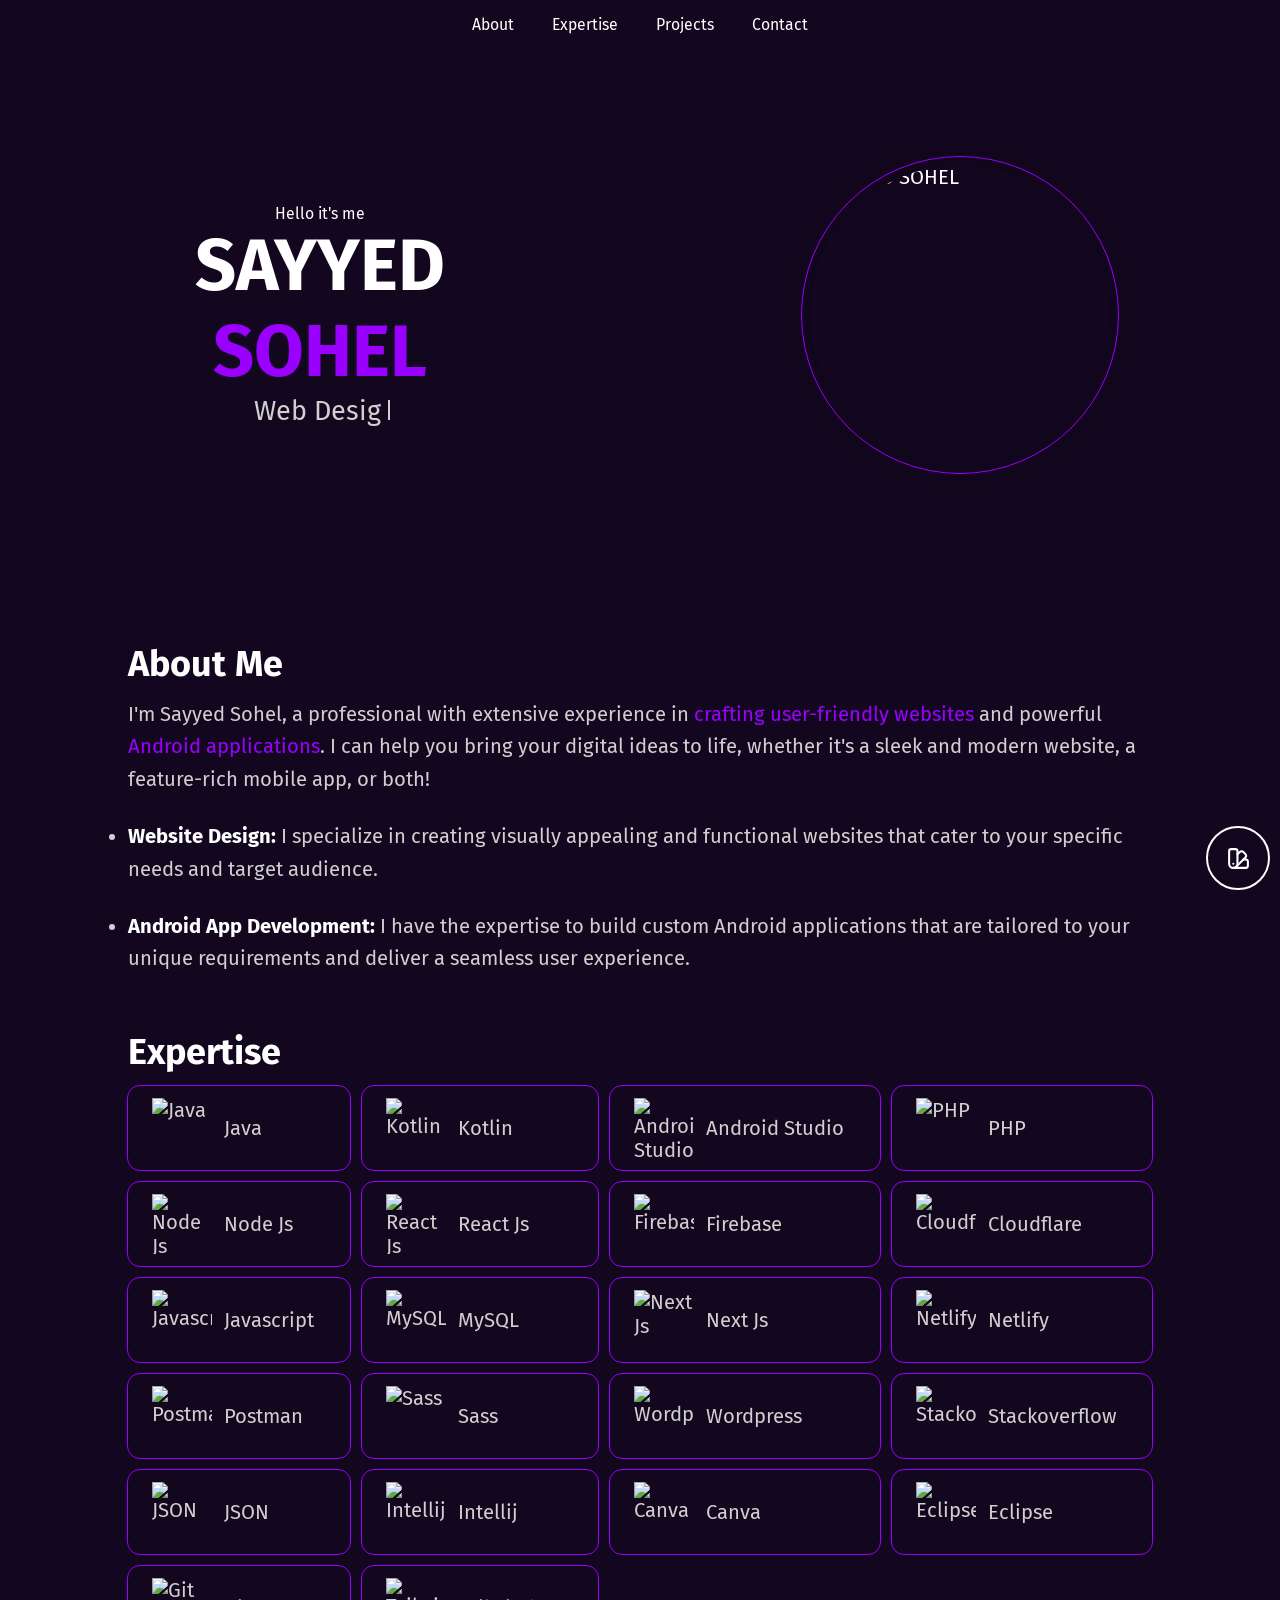
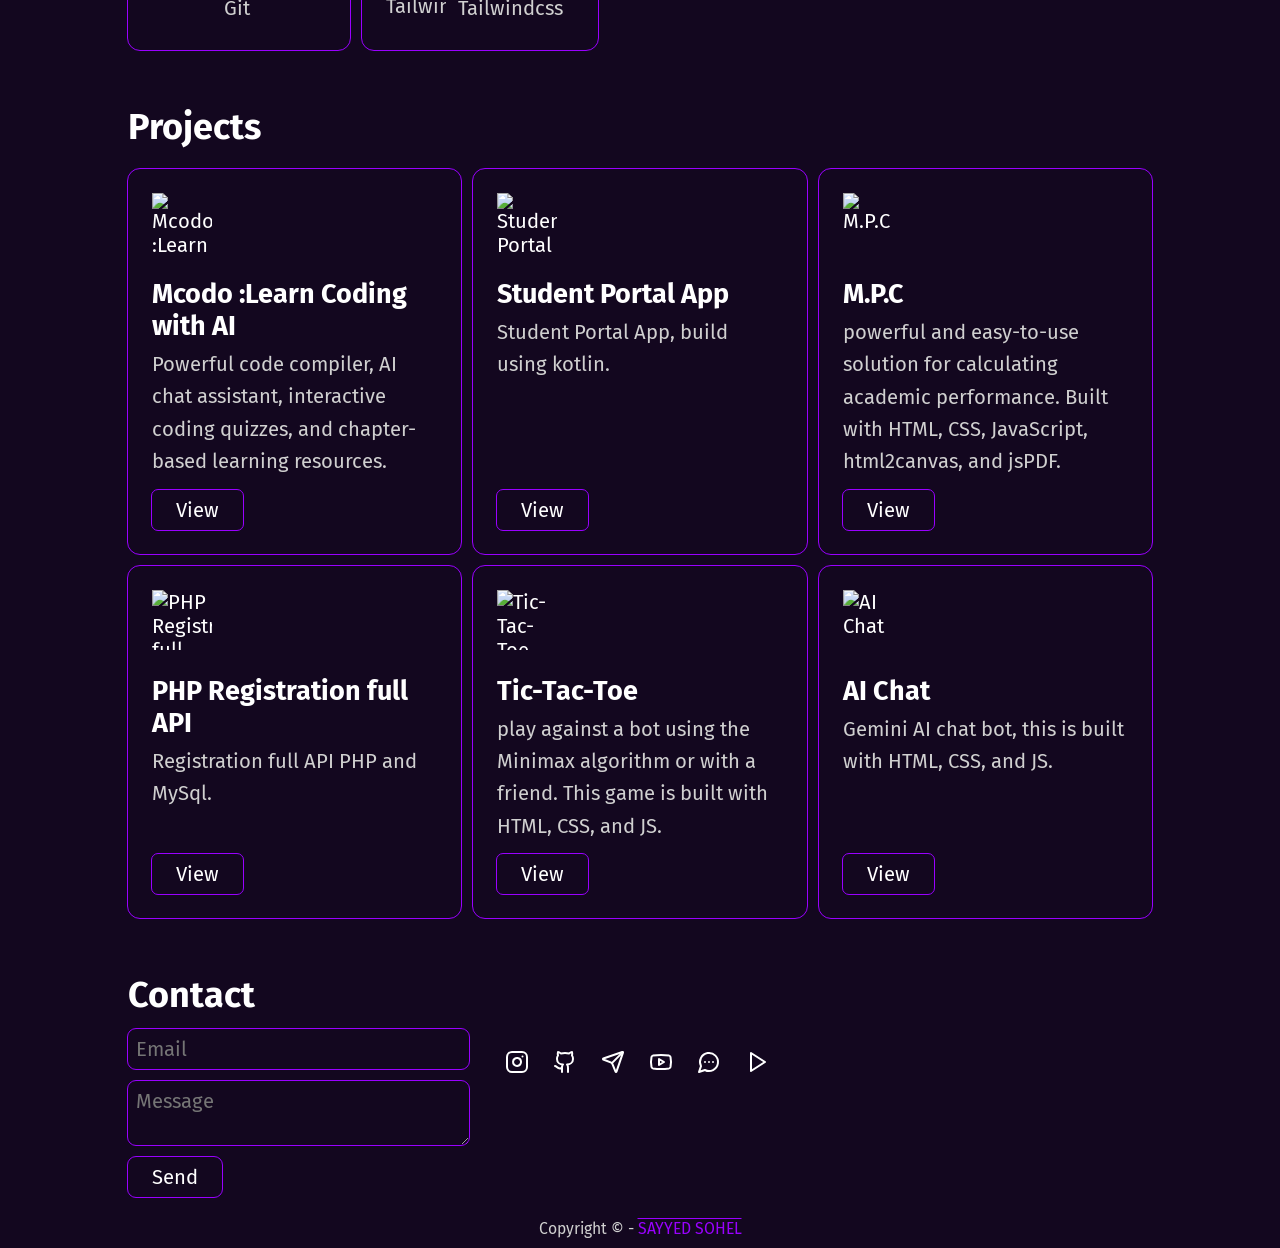
==== index.html @ 86fa5f1b "Initial import for my portfolio" ====
<!DOCTYPE html>
<html lang="en">
  <head>
    <meta charset="UTF-8" />
    <meta name="viewport" content="width=device-width, initial-scale=1.0" />
    <title>Sohez: Official Site of Sayyed Sohel</title>
    <meta name="title" content="Sohez: Official Site of Sayyed Sohel" />
    <meta
      name="description"
      content="Sayyed Sohel: Expert in creating user-friendly websites & robust Android apps. Transform your digital vision with sleek websites and feature-rich mobile apps!"
    />
    <meta
      name="keywords"
      content="Sohez: Official Site of Sayyed Sohel,sayyed sohel, sohez, Sohez Official, Portfolio website, Developer website, Websites Development, Android Development"
    />
    <meta property="og:type" content="website" />
    <meta property="og:title" content="Sohez: Official Site of Sayyed Sohel" />
    <meta
      property="og:description"
      content="Sayyed Sohel: Expert in creating user-friendly websites & robust Android apps. Transform your digital vision with sleek websites and feature-rich mobile apps!"
    />
    <meta property="og:url" content="https://sohez.github.io/" />
    <meta
      property="og:image"
      content="https://avatars.githubusercontent.com/u/57430072?v=4"
    />
    <meta property="og:site_name" content="sohez.github.io" />
    <meta property="og:locale" content="en_US" />
    <meta name="theme-color" content="#151414" />
    <link rel="canonical" href="https://sohez.github.io/" />
    <meta name="robots" content="index, follow" />
    <meta
      name="google-site-verification"
      content="bu-25FFf4PhQHh1K0g0TkBl234K940ET9TRibw34ExM"
    />
    <meta name="apple-mobile-web-app-capable" content="yes" />
    <meta name="apple-mobile-web-app-status-bar-style" content="#151414" />
    <link
      rel="apple-touch-icon"
      href="https://avatars.githubusercontent.com/u/57430072?v=4"
    />
    <link
      rel="icon"
      type="image/x-icon"
      href="https://avatars.githubusercontent.com/u/57430072?v=4"
    />
    <!-- google fonts  -->
    <link rel="preconnect" href="https://fonts.googleapis.com" />
    <link rel="preconnect" href="https://fonts.gstatic.com" crossorigin />
    <link
      href="https://fonts.googleapis.com/css2?family=Fira+Sans:wght@400;900&display=swap"
      rel="stylesheet"
    />
    <!-- normalize CDN-->
    <link
      href="https://cdn.jsdelivr.net/npm/normalize.css@8.0.1/normalize.min.css "
      rel="stylesheet"
    />
    <!-- Custom style -->
    <link rel="stylesheet" href="./assets/style/style.css" />
    <!-- Google tag (gtag.js) -->
    <script
      async
      src="https://www.googletagmanager.com/gtag/js?id=G-06BV79EW5E"
    ></script>
    <script>
      window.dataLayer = window.dataLayer || [];
      function gtag() {
        dataLayer.push(arguments);
      }
      gtag("js", new Date());

      gtag("config", "G-06BV79EW5E");
    </script>
  </head>
  <body>
    <header>
      <nav>
        <ul>
          <li><a title="About" href="#about-section">About</a></li>
          <li><a title="Expertise" href="#expertise-section">Expertise</a></li>
          <li><a title="Projects" href="#projects-section">Projects</a></li>
          <li><a title="Contact" href="#contact-section">Contact</a></li>
        </ul>
      </nav>
    </header>
    <main>
      <section id="hero-section">
        <div id="hero-left">
          <span class="small-text">Hello it's me </span>
          <h1>SAYYED <br /><span>SOHEL</span></h1>
          <span>
            <span id="typing-text">Blogger</span>
            <span id="cursor"></span>
          </span>
        </div>
        <div id="hero-right">
          <div id="ring">
            <img
              src="https://avatars.githubusercontent.com/u/57430072?v=4"
              alt="SAYYED SOHEL"
            />
          </div>
        </div>
      </section>
      <section id="about-section">
        <article>
          <h2>About Me</h2>
          <p>
            I'm Sayyed Sohel, a professional with extensive experience in
            <span>crafting user-friendly websites </span>and powerful
            <span>Android applications</span>. I can help you bring your digital
            ideas to life, whether it's a sleek and modern website, a
            feature-rich mobile app, or both!
          </p>
          <ul>
            <li>
              <b>Website Design:</b> I specialize in creating visually appealing
              and functional websites that cater to your specific needs and
              target audience.
            </li>
            <li>
              <b>Android App Development:</b> I have the expertise to build
              custom Android applications that are tailored to your unique
              requirements and deliver a seamless user experience.
            </li>
          </ul>
        </article>
      </section>
      <section id="expertise-section">
        <h2>Expertise</h2>
        <div id="expertise-card-container">
          <!-- code from dynamically ./assets/script/experties.js -->
        </div>
      </section>
      <section id="projects-section">
        <h2>Projects</h2>
        <div id="projects-card-container">
          <!-- code from dynamically ./assets/script/projects.js -->
        </div>
      </section>
    </main>
    <footer>
      <section id="contact-section">
        <h2>Contact</h2>
        <div id="contact-container">
          <div id="contact-form">
            <form id="form">
              <input
                type="email"
                name="Email"
                id="Email"
                placeholder="Email"
                required
              />
              <textarea id="Message" placeholder="Message" required></textarea>
              <button>Send</button>
              <span id="message-response"></span>
            </form>
          </div>
          <div id="social-links">
            <ul>
              <li>
                <a
                  title="Instagram"
                  href="https://www.instagram.com/sohel_sayyed.dev/"
                  target="_blank"
                  ><img src="./assets/img/social/ic-insta.svg" alt="instagram"
                /></a>
              </li>
              <li>
                <a
                  title="Github"
                  href="https://github.com/sohez/"
                  target="_blank"
                  ><img src="./assets/img/social/ic-git.svg" alt="Github"
                /></a>
              </li>
              <li>
                <a
                  title="Telegram"
                  href="https://t.me/Mr_Linux_user"
                  target="_blank"
                  ><img
                    src="./assets/img/social/ic-telegram.svg"
                    alt="Telegram"
                /></a>
              </li>
              <li>
                <a
                  title="Youtube"
                  href="https://www.youtube.com/@codinginterface"
                  target="_blank"
                  ><img src="./assets/img/social/ic-yt.svg" alt="Youtube"
                /></a>
              </li>
              <li>
                <a
                  title="Whatsapp"
                  href="https://api.whatsapp.com/send?phone=917887614788"
                  target="_blank"
                  ><img src="./assets/img/social/ic-message.svg" alt="Whatsapp"
                /></a>
              </li>
              <li>
                <a
                  title="Play Console"
                  href="https://play.google.com/store/apps/dev?id=4731675314018176054&hl=en_IN"
                  target="_blank"
                  ><img
                    src="./assets/img/social/ic-play.svg"
                    alt="Play Console"
                /></a>
              </li>
            </ul>
          </div>
        </div>
        <div id="copyright">
          Copyright © -
          <a title="SAYYED SOHEL" href="https://sohez.github.io/"
            >SAYYED SOHEL</a
          >
        </div>
      </section>

      <div id="settings-container">
        <div id="setting-card" class="hide-card">
          <div>
            <span></span>
            <span></span>
          </div>
          <div>
            <span></span>
            <span></span>
          </div>
        </div>
        <div id="settings-button">
          <img src="./assets/img/ic-theme.svg" alt="ic-theme" />
        </div>
      </div>
    </footer>

    <script src="./assets/script/main.js"></script>
    <script src="./assets/script/experties.js"></script>
    <script src="./assets/script/projects.js"></script>
    <script src="./assets/script/send.js"></script>
    <script src="./assets/script/typeing.js"></script>

    <!-- For seo dont think about -->
    <script type="application/ld+json">
      {
        "@context": "https://schema.org/",
        "@type": "Person",
        "name": "SAYYED SOHEL",
        "url": "https://sohez.github.io/",
        "image": "https://avatars.githubusercontent.com/u/57430072?v=4",
        "sameAs": [
          "https://www.instagram.com/sohel_code.py/",
          "https://github.com/sohez",
          "https://sohez.github.io/"
        ],
        "jobTitle": "Founder",
        "worksFor": {
          "@type": "Organization",
          "name": "Sohezsoft"
        }
      }
    </script>
  </body>
</html>
---- assets/style/style.css ----
:root {
  /* Font sizes */
  --normal-weight: 200;
  --font-size-small: 0.875rem; /* Small text size (14px) */
  --font-size-body: 1.125rem; /* Paragraph text (18px) */
  --font-size-subheading: 1.5rem; /* Subheading (24px) */
  --font-size-heading: 2rem; /* Heading 1 (32px) */
  --font-size-display: 4rem; /* Large text for hero sections (48px) */
  /* Colors */
  --color-text: #fff;
  --color-text-gray: #d0d0d0;
  --color-background: #13071f;
  --color-primary: #9900ff;
  --color-highlight: #9900ff5f;
}

h1 {
  font-size: var(--font-size-display);
}

h1,
h2,
h3,
h4,
h5,
h6 {
  margin: 0%;
  padding: 0%;
}

p {
  line-height: 1.2;
  font-size: var(--font-size-body);
}

button {
  font-family: "Fira Sans", sans-serif;
  font-weight: 400;
  font-style: normal;
}

/*--------------------------------------------------------------
  # Selection Style.
  --------------------------------------------------------------*/
::-moz-selection {
  color: var(--color-primary);
  background-color: var(--color-background);
}

::selection {
  color: var(--color-primary);
  background-color: var(--color-background);
}

/*--------------------------------------------------------------
  # ROOT, HTML, Body.
  --------------------------------------------------------------*/
* {
  padding: 0%;
  margin: 0%;
  box-sizing: border-box;
}

html,
body {
  background-color: var(--color-background);
  color: var(--color-text);
  font-size: var(--font-size-body);
  overflow-x: hidden;
  font-family: "Fira Sans", sans-serif;
  font-weight: 400;
  font-style: normal;
  scroll-behavior: smooth;
}

/*--------------------------------------------------------------
  # Header
  --------------------------------------------------------------*/
header {
  width: 100%;
  position: absolute;
}
header nav {
  display: flex;
  justify-content: center;
}
header nav ul {
  list-style-type: none;
  display: flex;
  flex-wrap: wrap;
}
header nav ul li {
  text-transform: capitalize;
  margin: 3px;
  padding: 8px 16px;
}
header nav ul li a {
  text-decoration: none;
  color: var(--color-text);
  font-size: var(--font-size-small);
  transition: all 500ms ease-in;
  border-bottom: 2px solid transparent;
  padding-bottom: 5px;
}
header nav ul li a:hover {
  cursor: pointer;
  color: var(--color-primary);
  border-color: var(--color-primary);
}

/*--------------------------------------------------------------
  # MAin,Hero section
  --------------------------------------------------------------*/
main #hero-section {
  min-height: 70svh;
  display: grid;
  grid-template-columns: 1fr 1fr;
  /* Extra small devices (phones, <576px) */
}
main #hero-section #hero-left {
  display: flex;
  flex-direction: column;
  justify-content: center;
  align-items: center;
  text-align: start;
}
main #hero-section #hero-left .small-text {
  font-size: var(--font-size-small);
}
main #hero-section #hero-left h1 {
  text-align: center;
  filter: drop-shadow(0 1 0.7rem var(--color-primary));
}
main #hero-section #hero-left h1 span {
  color: var(--color-primary);
}
main #hero-section #hero-left #typing-text {
  margin-left: 0.2rem;
  color: var(--color-text-gray);
  font-size: var(--font-size-subheading);
}
main #hero-section #hero-left #cursor {
  display: inline-block;
  background-color: var(--color-text-gray);
  margin-left: 0.1rem;
  width: 2px;
  height: 1.1rem;
  animation: cursor-blink-animation 0.9s infinite;
}
main #hero-section #hero-right {
  display: flex;
  justify-content: center;
  align-items: center;
  /* Extra small devices (phones, <576px) */
}
main #hero-section #hero-right #ring {
  border-radius: 50%;
  outline: 1px solid var(--color-primary);
  padding: 8px;
  display: flex;
  justify-content: center;
  align-items: center;
  transition: all 0.7s;
  /* Extra small devices (phones, <576px) */
}
main #hero-section #hero-right #ring:hover {
  padding: 18px;
  outline: 4px solid var(--color-primary);
}
@media (max-width: 575.98px) {
  main #hero-section #hero-right #ring {
    margin-bottom: 25px;
  }
}
main #hero-section #hero-right img {
  height: 300px;
  width: 300px;
  object-fit: cover;
  border-radius: 50%;
  -webkit-box-shadow: -1px -1px 64px -13px rgba(0, 0, 0, 0.38);
  -moz-box-shadow: -1px -1px 64px -13px rgba(0, 0, 0, 0.38);
  box-shadow: -1px -1px 64px -13px rgba(0, 0, 0, 0.38);
}
@media (max-width: 575.98px) {
  main #hero-section #hero-right {
    margin-top: 30px;
  }
}
@media (max-width: 575.98px) {
  main #hero-section {
    grid-template-columns: 1fr;
    margin-top: 125px;
  }
}

@keyframes cursor-blink-animation {
  0% {
    background-color: var(--color-text-gray);
  }
  49% {
    background-color: var(--color-text-gray);
  }
  50% {
    background-color: transparent;
  }
  99% {
    background-color: transparent;
  }
  100% {
    background-color: var(--color-highlight);
  }
}
/*--------------------------------------------------------------
  # about section
  --------------------------------------------------------------*/
main #about-section {
  max-width: 80%;
  margin: auto;
}
main #about-section h2 {
  margin: 12px 0px 12px;
  font-size: var(--font-size-heading);
}
main #about-section p {
  font-size: var(--font-size-body);
  line-height: 1.6;
  color: var(--color-text-gray);
}
main #about-section p span {
  color: var(--color-primary);
}
main #about-section li {
  margin: 25px 0px 20px;
  line-height: 1.6;
  font-size: var(--font-size-body);
  color: var(--color-text-gray);
}
main #about-section li b {
  color: var(--color-text);
}

/*--------------------------------------------------------------
  # expertise section
  --------------------------------------------------------------*/
main #expertise-section {
  max-width: 80%;
  margin: auto;
  margin-top: 55px;
}
main #expertise-section h2 {
  font-size: var(--font-size-heading);
}
main #expertise-section #expertise-card-container {
  display: grid;
  grid-template-columns: repeat(auto-fill, minmax(200px, auto));
  gap: 12px;
  margin-top: 12px;
}
main #expertise-section #expertise-card-container .expertise-card {
  width: auto;
  outline: 1px solid var(--color-primary);
  border-radius: 12px;
  padding: 12px 24px;
  display: flex;
  align-items: center;
  color: var(--color-text-gray);
  transition: all 0.5s;
}
main #expertise-section #expertise-card-container .expertise-card img {
  height: 60px;
  width: 60px;
}
main #expertise-section #expertise-card-container .expertise-card span {
  margin-left: 12px;
  font-size: var(--font-size-body);
}
main #expertise-section #expertise-card-container .expertise-card:hover {
  outline: 2px solid var(--color-primary);
  color: var(--color-text);
  cursor: pointer;
}

/*--------------------------------------------------------------
  # Project section
  --------------------------------------------------------------*/
main #projects-section {
  max-width: 80%;
  margin: auto;
  margin-top: 55px;
}
main #projects-section h2 {
  margin-bottom: 20px;
  font-size: var(--font-size-heading);
}
main #projects-section #projects-card-container {
  display: grid;
  grid-template-columns: repeat(auto-fill, minmax(290px, auto));
  gap: 12px;
}
main #projects-section #projects-card-container .projects-card {
  outline: 1px solid var(--color-primary);
  border-radius: 12px;
  padding: 24px;
  display: flex;
  flex-direction: column;
  transition: all 0.5s;
}
main #projects-section #projects-card-container .projects-card img {
  height: 60px;
  width: 60px;
  margin-bottom: 12px;
}
main #projects-section #projects-card-container .projects-card h3 {
  margin-top: 13px;
  font-size: var(--font-size-subheading);
}
main #projects-section #projects-card-container .projects-card p {
  margin-top: 6px;
  font-size: var(--font-size-body);
  line-height: 1.6;
  color: var(--color-text-gray);
  flex-grow: 1;
}
main #projects-section #projects-card-container .projects-card a {
  width: fit-content;
  display: block;
  text-decoration: none;
  color: var(--color-text);
  padding: 8px 24px;
  margin-top: 12px;
  border-radius: 6px;
  font-size: var(--font-size-body);
  border: none;
  outline: 1px solid var(--color-primary);
  background: transparent;
  color: var(--color-text);
  transition: all 0.8s;
}
main #projects-section #projects-card-container .projects-card a:hover {
  background-color: var(--color-primary);
  cursor: pointer;
}

/*--------------------------------------------------------------
  # Footer -> Contact section
  --------------------------------------------------------------*/
footer #contact-section {
  max-width: 80%;
  margin: auto;
  margin-top: 55px;
}
footer #contact-section h2 {
  margin: 12px 0px;
  font-size: var(--font-size-heading);
}
footer #contact-section #contact-container {
  display: grid;
  grid-template-columns: repeat(auto-fill, minmax(300px, auto));
}
footer #contact-section #contact-container #contact-form form input,
footer #contact-section #contact-container #contact-form form textarea {
  width: 100%;
  display: block;
  border: none;
  border-radius: 8px;
  outline: 1px solid var(--color-primary);
  background-color: transparent;
  padding: 8px;
  font-family: inherit;
  color: var(--color-text);
  font-size: var(--font-size-body);
}
footer #contact-section #contact-container #contact-form form input:focus,
footer #contact-section #contact-container #contact-form form textarea:focus {
  outline: 2px solid var(--color-primary);
}
footer #contact-section #contact-container #contact-form form textarea {
  margin-top: 12px;
}
footer #contact-section #contact-container #contact-form form button {
  padding: 8px 24px;
  margin-top: 12px;
  border-radius: 8px;
  font-size: var(--font-size-body);
  border: none;
  outline: 1px solid var(--color-primary);
  background: transparent;
  color: var(--color-text);
  transition: all 0.8s;
}
footer #contact-section #contact-container #contact-form form button:hover {
  background-color: var(--color-primary);
  cursor: pointer;
}
footer #contact-section #contact-container #contact-form form #message-response {
  font-size: var(--font-size-small);
  margin: 12px 0px;
  display: block;
  color: var(--color-text-gray);
}
footer #contact-section #social-links {
  margin-top: 12px;
  display: flex;
  justify-content: center;
  align-items: flex-start;
}
footer #contact-section #social-links ul {
  display: flex;
  flex-wrap: wrap;
  list-style-type: none;
  margin-bottom: 20px;
}
footer #contact-section #social-links ul li {
  border-radius: 50%;
  padding: 8px;
  display: flex;
  align-items: center;
  justify-content: center;
  margin-right: 6px;
  transition: all 0.7s;
  border: 1px solid transparent;
}
footer #contact-section #social-links ul li:hover {
  border: 1px solid var(--color-primary);
  transform: translateY(-4px);
}
footer #contact-section #social-links ul img {
  display: block;
  object-fit: cover;
}
footer #contact-section #copyright {
  font-size: var(--font-size-small);
  text-align: center;
  color: var(--color-text-gray);
  margin: 10px;
}
footer #contact-section #copyright a {
  text-decoration: none;
  color: var(--color-primary);
  text-decoration: overline;
}

/*--------------------------------------------------------------
  # Footer -> Theme Button
  --------------------------------------------------------------*/
footer #setting-card {
  height: 150px;
  width: 150px;
  background-color: var(--color-background);
  outline: 1px solid var(--color-primary);
  border-radius: 8px;
  position: fixed;
  right: 50px;
  bottom: 24px;
  display: grid;
  justify-content: center;
  align-items: center;
  transition: opacity 0.5s ease, transform 0.5s ease; /* Animation settings */
  opacity: 1;
  transform: scale(1);
}
footer #setting-card div {
  width: 100%;
  display: flex;
  justify-content: space-between;
  gap: 8px;
}
footer #setting-card span {
  background-color: var(--color-primary);
  height: 50px;
  width: 50px;
  border-radius: 50%;
  display: flex;
  justify-content: center;
  align-items: center;
  outline: 1px solid var(--color-primary);
  cursor: pointer;
}
footer #setting-card div:nth-child(1) span:nth-child(1) {
  background: conic-gradient(#13071f 50%, #9900ff 50%); /* Two colors */
}
footer #setting-card div:nth-child(1) span:nth-child(2) {
  background: conic-gradient(#1C1C1E 50%, #FF6F61 50%); /* Two colors */
}
footer #setting-card div:nth-child(2) span:nth-child(1) {
  background: conic-gradient(#001F3F 50%, #00BFFF 50%); /* Two colors */
}
footer #setting-card div:nth-child(2) span:nth-child(2) {
  background: conic-gradient(#000000 50%, #800080 50%); /* Two colors */
}
footer #settings-button {
  height: 60px;
  width: 60px;
  border-radius: 50%;
  position: fixed;
  right: 12px;
  bottom: 12px;
  display: flex;
  justify-content: center;
  outline: 2px solid var(--color-text);
  align-items: center;
  cursor: pointer;
  background-color: var(--color-background);
  transition: all 0.7s;
}
footer #settings-button:hover {
  outline: 2px solid var(--color-primary);
}

.hide-card {
  opacity: 0 !important;
  transform: scale(0.5) !important; /* Shrinks the box */
  pointer-events: none !important; /* Prevents interactions when hidden */
}

/*# sourceMappingURL=style.css.map */
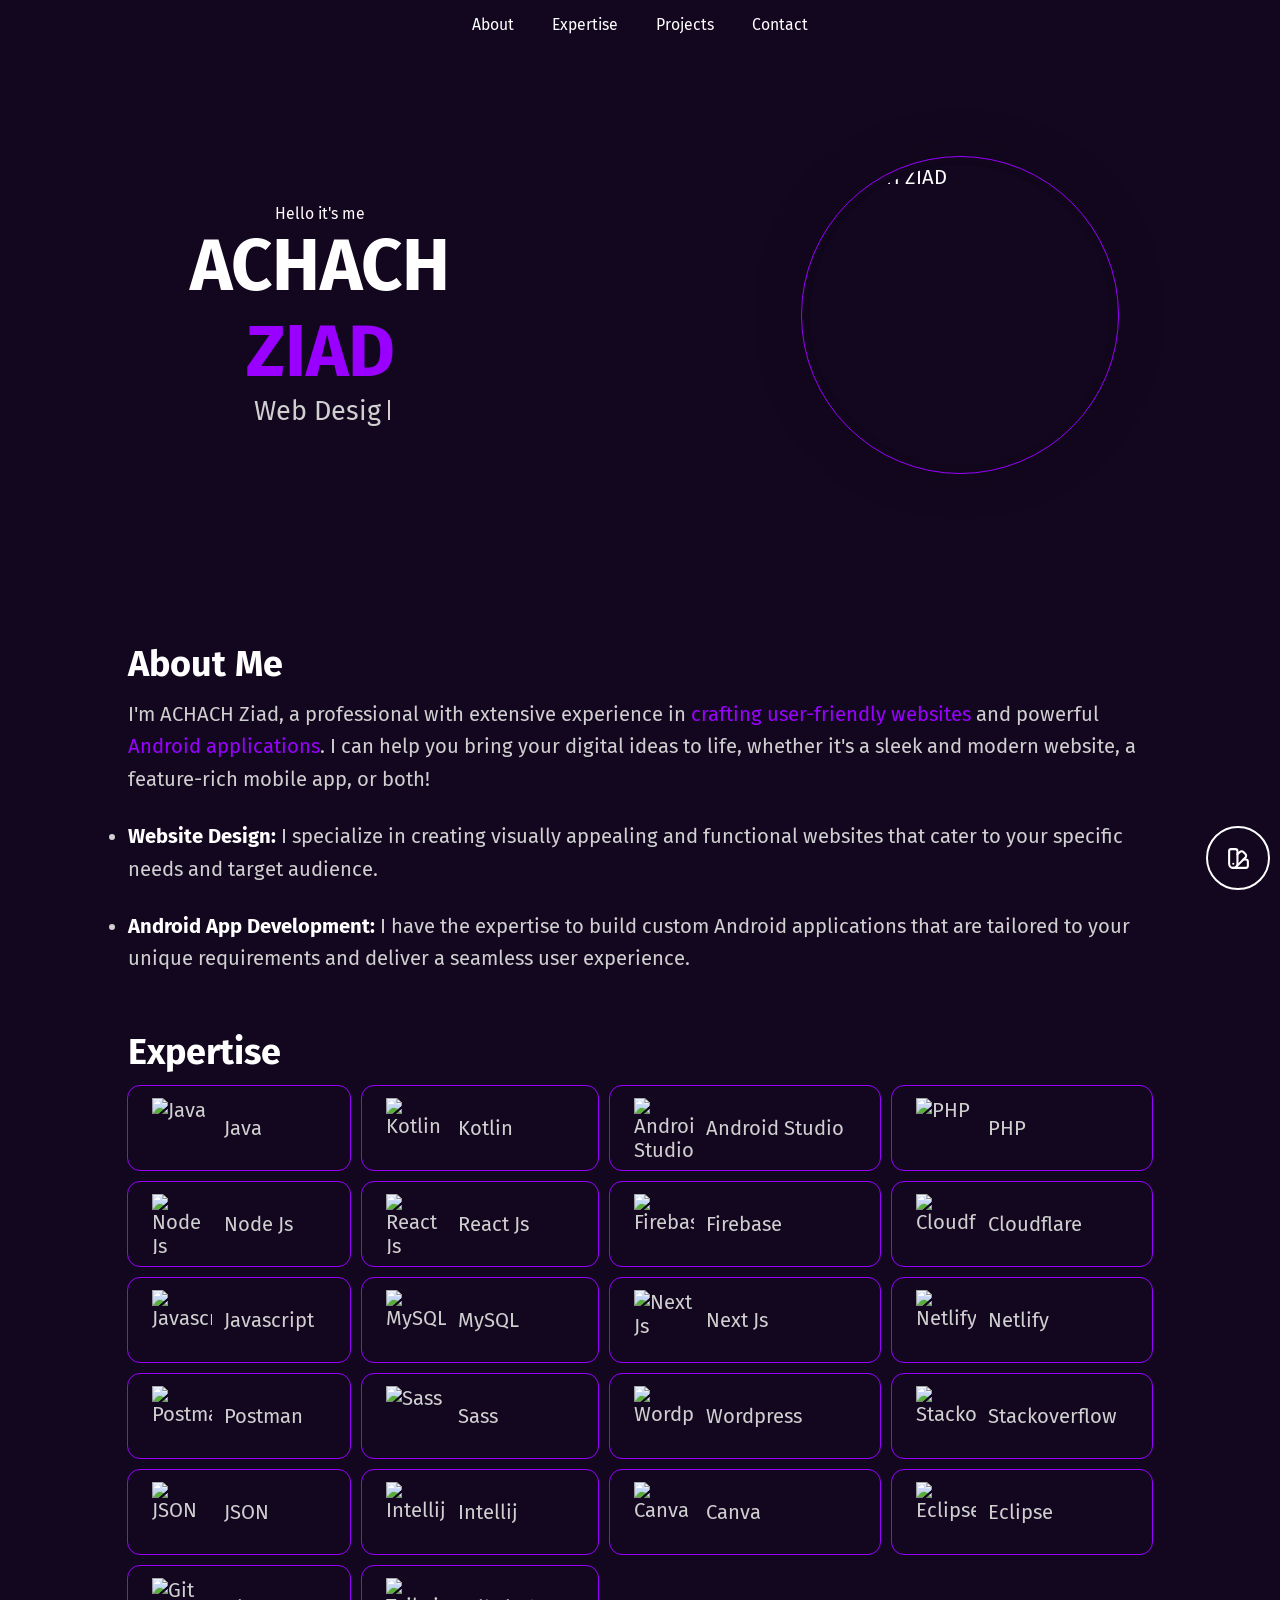
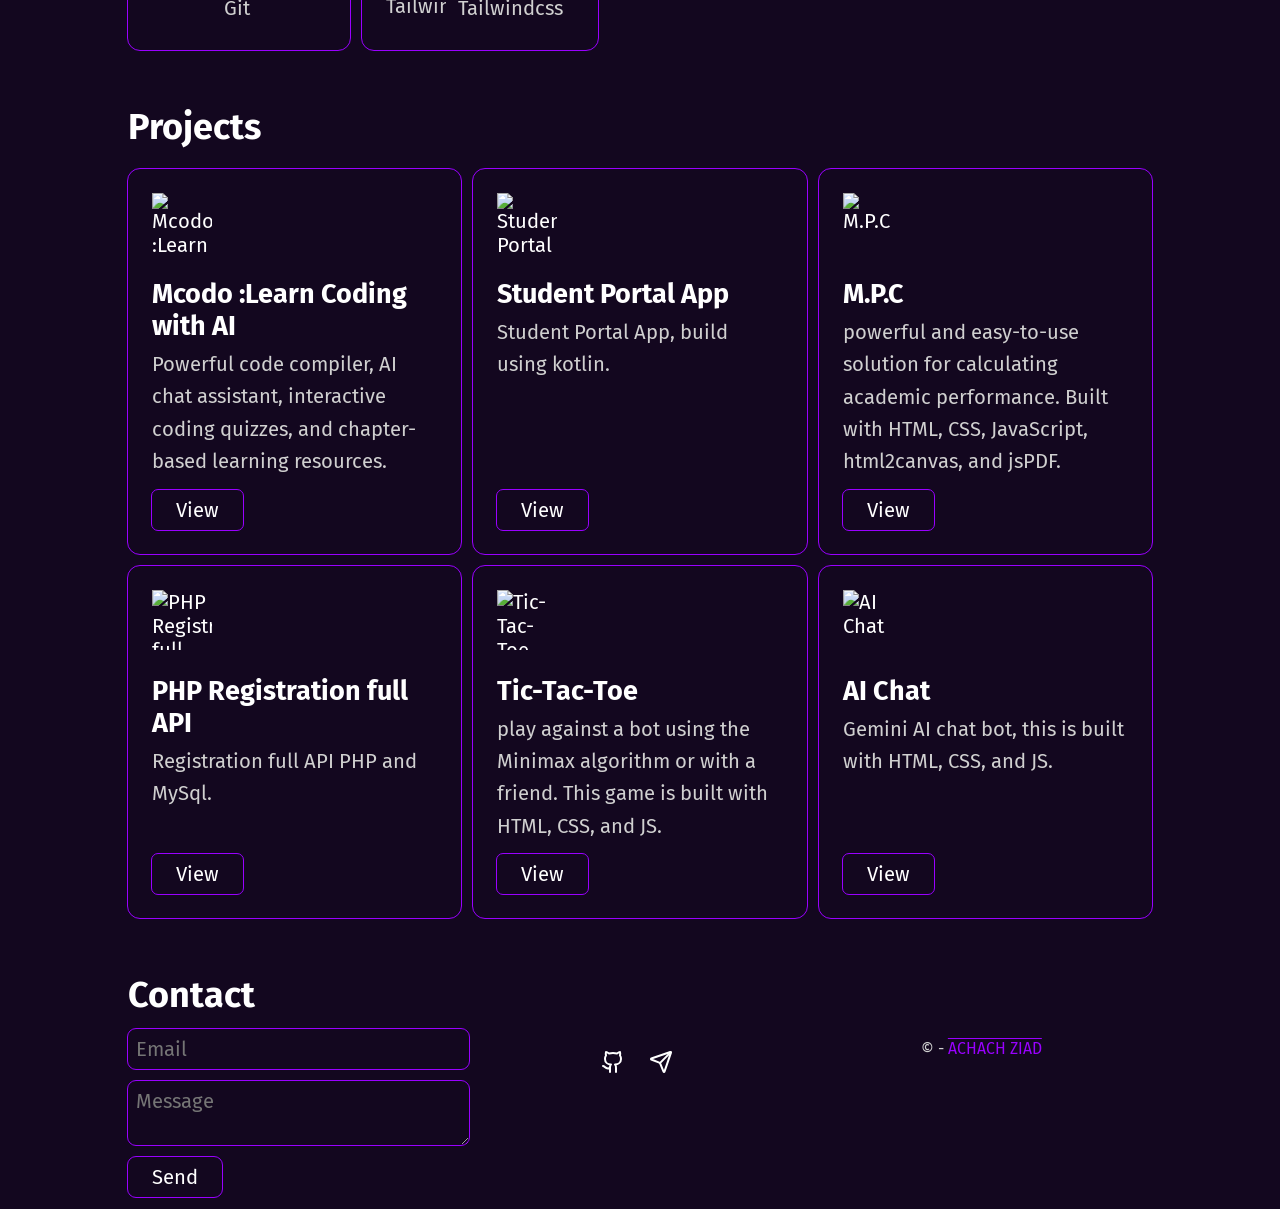
==== commit fec38174: "ACHACH Ziad, URLs, SEO, remove GA" ====
--- a/index.html
+++ b/index.html
@@ -1,79 +1,36 @@
 <!DOCTYPE html>
-<html lang="en">
-  <head>
-    <meta charset="UTF-8" />
-    <meta name="viewport" content="width=device-width, initial-scale=1.0" />
-    <title>Sohez: Official Site of Sayyed Sohel</title>
-    <meta name="title" content="Sohez: Official Site of Sayyed Sohel" />
-    <meta
-      name="description"
-      content="Sayyed Sohel: Expert in creating user-friendly websites & robust Android apps. Transform your digital vision with sleek websites and feature-rich mobile apps!"
-    />
-    <meta
-      name="keywords"
-      content="Sohez: Official Site of Sayyed Sohel,sayyed sohel, sohez, Sohez Official, Portfolio website, Developer website, Websites Development, Android Development"
-    />
-    <meta property="og:type" content="website" />
-    <meta property="og:title" content="Sohez: Official Site of Sayyed Sohel" />
-    <meta
-      property="og:description"
-      content="Sayyed Sohel: Expert in creating user-friendly websites & robust Android apps. Transform your digital vision with sleek websites and feature-rich mobile apps!"
-    />
-    <meta property="og:url" content="https://sohez.github.io/" />
-    <meta
-      property="og:image"
-      content="https://avatars.githubusercontent.com/u/57430072?v=4"
-    />
-    <meta property="og:site_name" content="sohez.github.io" />
-    <meta property="og:locale" content="en_US" />
-    <meta name="theme-color" content="#151414" />
-    <link rel="canonical" href="https://sohez.github.io/" />
-    <meta name="robots" content="index, follow" />
-    <meta
-      name="google-site-verification"
-      content="bu-25FFf4PhQHh1K0g0TkBl234K940ET9TRibw34ExM"
-    />
-    <meta name="apple-mobile-web-app-capable" content="yes" />
-    <meta name="apple-mobile-web-app-status-bar-style" content="#151414" />
-    <link
-      rel="apple-touch-icon"
-      href="https://avatars.githubusercontent.com/u/57430072?v=4"
-    />
-    <link
-      rel="icon"
-      type="image/x-icon"
-      href="https://avatars.githubusercontent.com/u/57430072?v=4"
-    />
-    <!-- google fonts  -->
-    <link rel="preconnect" href="https://fonts.googleapis.com" />
-    <link rel="preconnect" href="https://fonts.gstatic.com" crossorigin />
-    <link
-      href="https://fonts.googleapis.com/css2?family=Fira+Sans:wght@400;900&display=swap"
-      rel="stylesheet"
-    />
-    <!-- normalize CDN-->
-    <link
-      href="https://cdn.jsdelivr.net/npm/normalize.css@8.0.1/normalize.min.css "
-      rel="stylesheet"
-    />
-    <!-- Custom style -->
-    <link rel="stylesheet" href="./assets/style/style.css" />
-    <!-- Google tag (gtag.js) -->
-    <script
-      async
-      src="https://www.googletagmanager.com/gtag/js?id=G-06BV79EW5E"
-    ></script>
-    <script>
-      window.dataLayer = window.dataLayer || [];
-      function gtag() {
-        dataLayer.push(arguments);
-      }
-      gtag("js", new Date());
+<html lang="fr">
+<head>
+  <meta charset="UTF-8" />
+  <meta name="viewport" content="width=device-width, initial-scale=1.0" />
+  <title>ACHACH Ziad — Portfolio</title>
+  <meta name="title" content="ACHACH Ziad — Portfolio" />
+  <meta name="description" content="Développeur back-end et data. Projets en Java, Node.js, C++, SQL. Disponible pour stage/alternance." />
+  <meta name="keywords" content="ACHACH Ziad, achachziad, développeur, portfolio, Java, Node.js, C++, SQL" />
 
-      gtag("config", "G-06BV79EW5E");
-    </script>
-  </head>
-  <body>
+  <meta property="og:type" content="website" />
+  <meta property="og:title" content="ACHACH Ziad — Portfolio" />
+  <meta property="og:description" content="Projets: ColiRoute (Node/SQLite), Shazoum (C++ FFT/DCT), Tuktuk (Java 17, Dijkstra)." />
+  <meta property="og:url" content="https://achachziad.github.io/" />
+  <meta property="og:image" content="https://github.com/achachziad.png" />
+  <meta property="og:site_name" content="achachziad.github.io" />
+  <meta property="og:locale" content="fr_FR" />
+  <meta name="theme-color" content="#151414" />
+  <link rel="canonical" href="https://achachziad.github.io/" />
+  <meta name="robots" content="index, follow" />
+
+
+
+  <!-- polices + normalize -->
+  <link rel="preconnect" href="https://fonts.googleapis.com" />
+  <link rel="preconnect" href="https://fonts.gstatic.com" crossorigin />
+  <link href="https://fonts.googleapis.com/css2?family=Fira+Sans:wght@400;900&display=swap" rel="stylesheet" />
+  <link href="https://cdn.jsdelivr.net/npm/normalize.css@8.0.1/normalize.min.css" rel="stylesheet" />
+
+  <!-- ton CSS -->
+  <link rel="stylesheet" href="./assets/style/style.css" />
+</head>
+<body>
     <header>
       <nav>
         <ul>
@@ -88,7 +45,7 @@
       <section id="hero-section">
         <div id="hero-left">
           <span class="small-text">Hello it's me </span>
-          <h1>SAYYED <br /><span>SOHEL</span></h1>
+          <h1>ACHACH <br /><span>ZIAD</span></h1>
           <span>
             <span id="typing-text">Blogger</span>
             <span id="cursor"></span>
@@ -96,10 +53,7 @@
         </div>
         <div id="hero-right">
           <div id="ring">
-            <img
-              src="https://avatars.githubusercontent.com/u/57430072?v=4"
-              alt="SAYYED SOHEL"
-            />
+            <img src="https://github.com/achachziad.png" alt="ACHACH ZIAD" />
           </div>
         </div>
       </section>
@@ -107,7 +61,7 @@
         <article>
           <h2>About Me</h2>
           <p>
-            I'm Sayyed Sohel, a professional with extensive experience in
+            I'm ACHACH Ziad, a professional with extensive experience in
             <span>crafting user-friendly websites </span>and powerful
             <span>Android applications</span>. I can help you bring your digital
             ideas to life, whether it's a sleek and modern website, a
@@ -161,66 +115,21 @@
           <div id="social-links">
             <ul>
               <li>
-                <a
-                  title="Instagram"
-                  href="https://www.instagram.com/sohel_sayyed.dev/"
-                  target="_blank"
-                  ><img src="./assets/img/social/ic-insta.svg" alt="instagram"
-                /></a>
+                <a title="Github" href="https://github.com/achachziad" target="_blank">
+                  <img src="./assets/img/social/ic-git.svg" alt="Github"/>
+                </a>
               </li>
               <li>
-                <a
-                  title="Github"
-                  href="https://github.com/sohez/"
-                  target="_blank"
-                  ><img src="./assets/img/social/ic-git.svg" alt="Github"
-                /></a>
-              </li>
-              <li>
-                <a
-                  title="Telegram"
-                  href="https://t.me/Mr_Linux_user"
-                  target="_blank"
-                  ><img
-                    src="./assets/img/social/ic-telegram.svg"
-                    alt="Telegram"
-                /></a>
-              </li>
-              <li>
-                <a
-                  title="Youtube"
-                  href="https://www.youtube.com/@codinginterface"
-                  target="_blank"
-                  ><img src="./assets/img/social/ic-yt.svg" alt="Youtube"
-                /></a>
-              </li>
-              <li>
-                <a
-                  title="Whatsapp"
-                  href="https://api.whatsapp.com/send?phone=917887614788"
-                  target="_blank"
-                  ><img src="./assets/img/social/ic-message.svg" alt="Whatsapp"
-                /></a>
-              </li>
-              <li>
-                <a
-                  title="Play Console"
-                  href="https://play.google.com/store/apps/dev?id=4731675314018176054&hl=en_IN"
-                  target="_blank"
-                  ><img
-                    src="./assets/img/social/ic-play.svg"
-                    alt="Play Console"
-                /></a>
+                <a title="LinkedIn" href="https://www.linkedin.com/in/achachziad" target="_blank">
+                  <img src="./assets/img/social/ic-telegram.svg" alt="LinkedIn"/>
+                </a>
               </li>
             </ul>
           </div>
-        </div>
-        <div id="copyright">
-          Copyright © -
-          <a title="SAYYED SOHEL" href="https://sohez.github.io/"
-            >SAYYED SOHEL</a
-          >
-        </div>
+          <div id="copyright">
+            © - <a title="ACHACH ZIAD" href="https://achachziad.github.io/">ACHACH ZIAD</a>
+          </div>
+
       </section>
 
       <div id="settings-container">
@@ -246,25 +155,20 @@
     <script src="./assets/script/send.js"></script>
     <script src="./assets/script/typeing.js"></script>
 
-    <!-- For seo dont think about -->
     <script type="application/ld+json">
       {
         "@context": "https://schema.org/",
         "@type": "Person",
-        "name": "SAYYED SOHEL",
-        "url": "https://sohez.github.io/",
-        "image": "https://avatars.githubusercontent.com/u/57430072?v=4",
+        "name": "ACHACH ZIAD",
+        "url": "https://achachziad.github.io/",
+        "image": "https://github.com/achachziad.png",
         "sameAs": [
-          "https://www.instagram.com/sohel_code.py/",
-          "https://github.com/sohez",
-          "https://sohez.github.io/"
+          "https://github.com/achachziad",
+          "https://achachziad.github.io/"
         ],
-        "jobTitle": "Founder",
-        "worksFor": {
-          "@type": "Organization",
-          "name": "Sohezsoft"
-        }
+        "jobTitle": "Développeur"
       }
     </script>
-  </body>
+
+</body>
 </html>
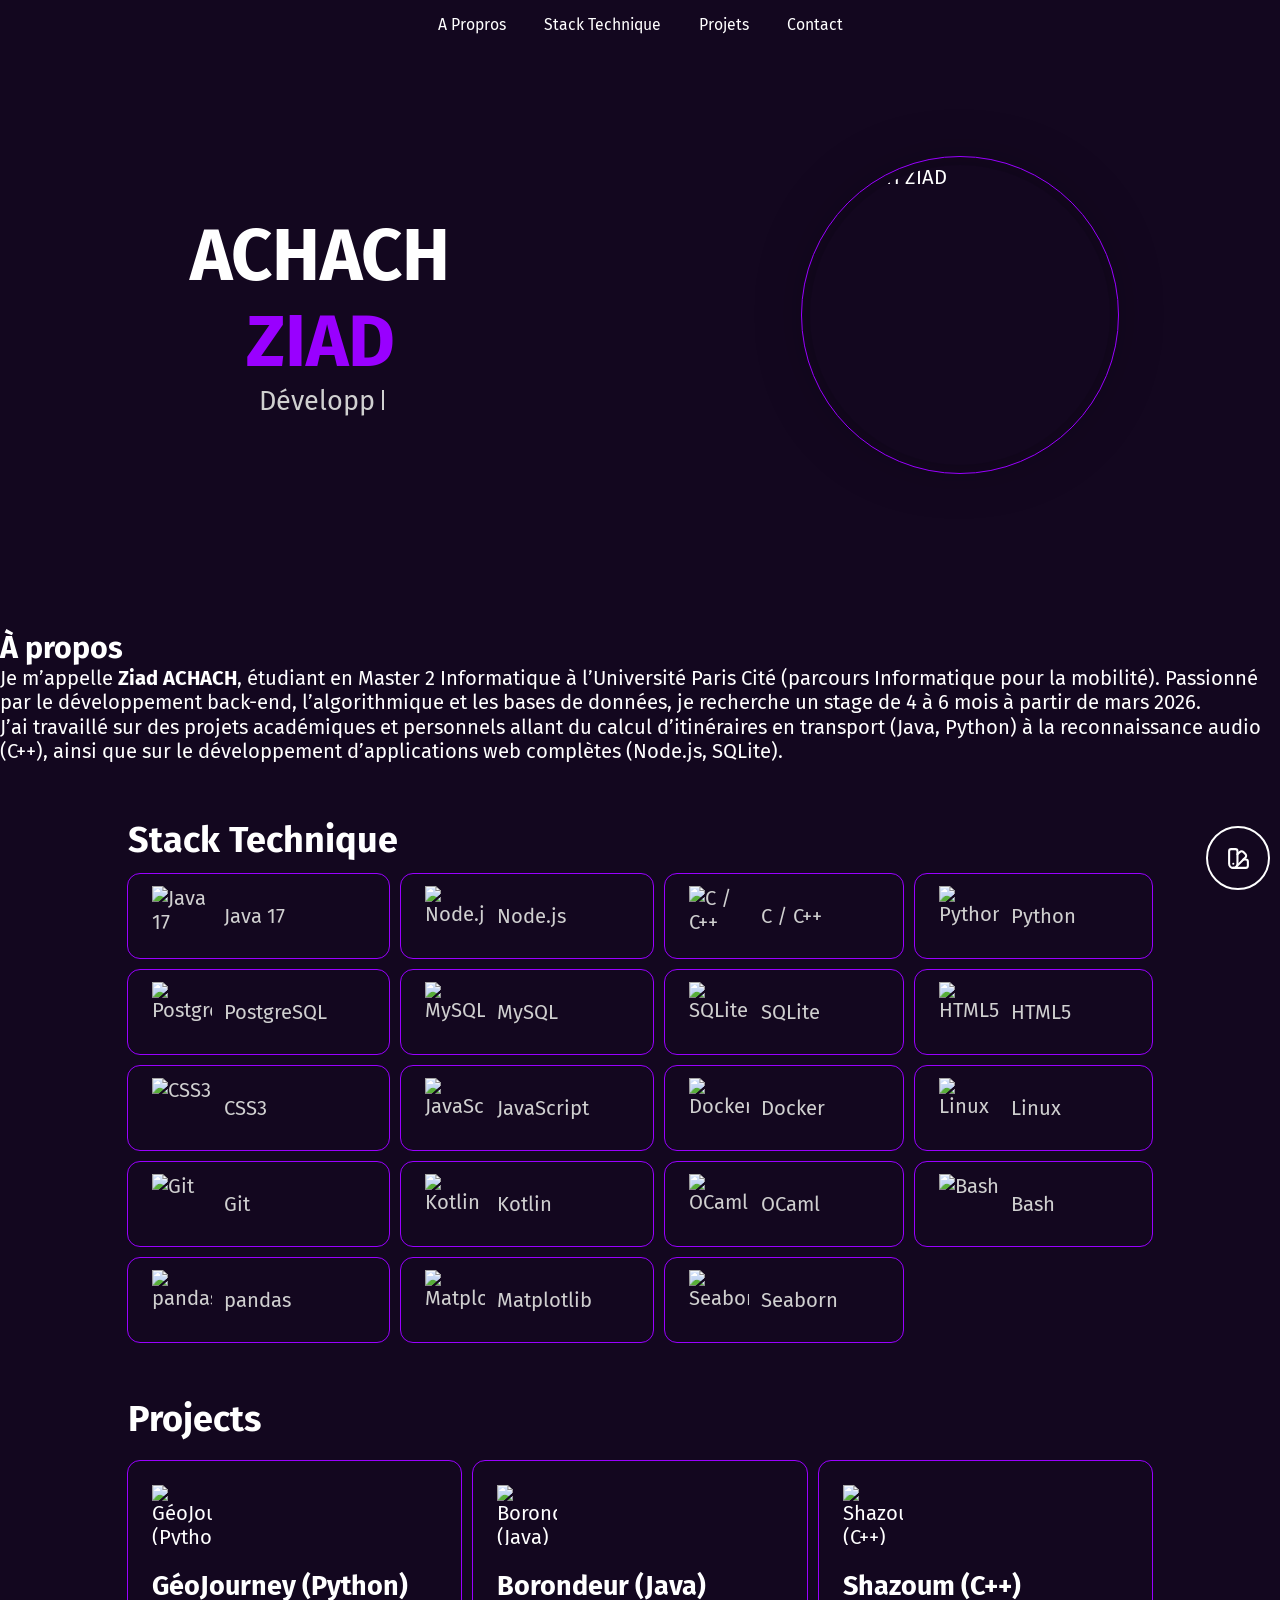
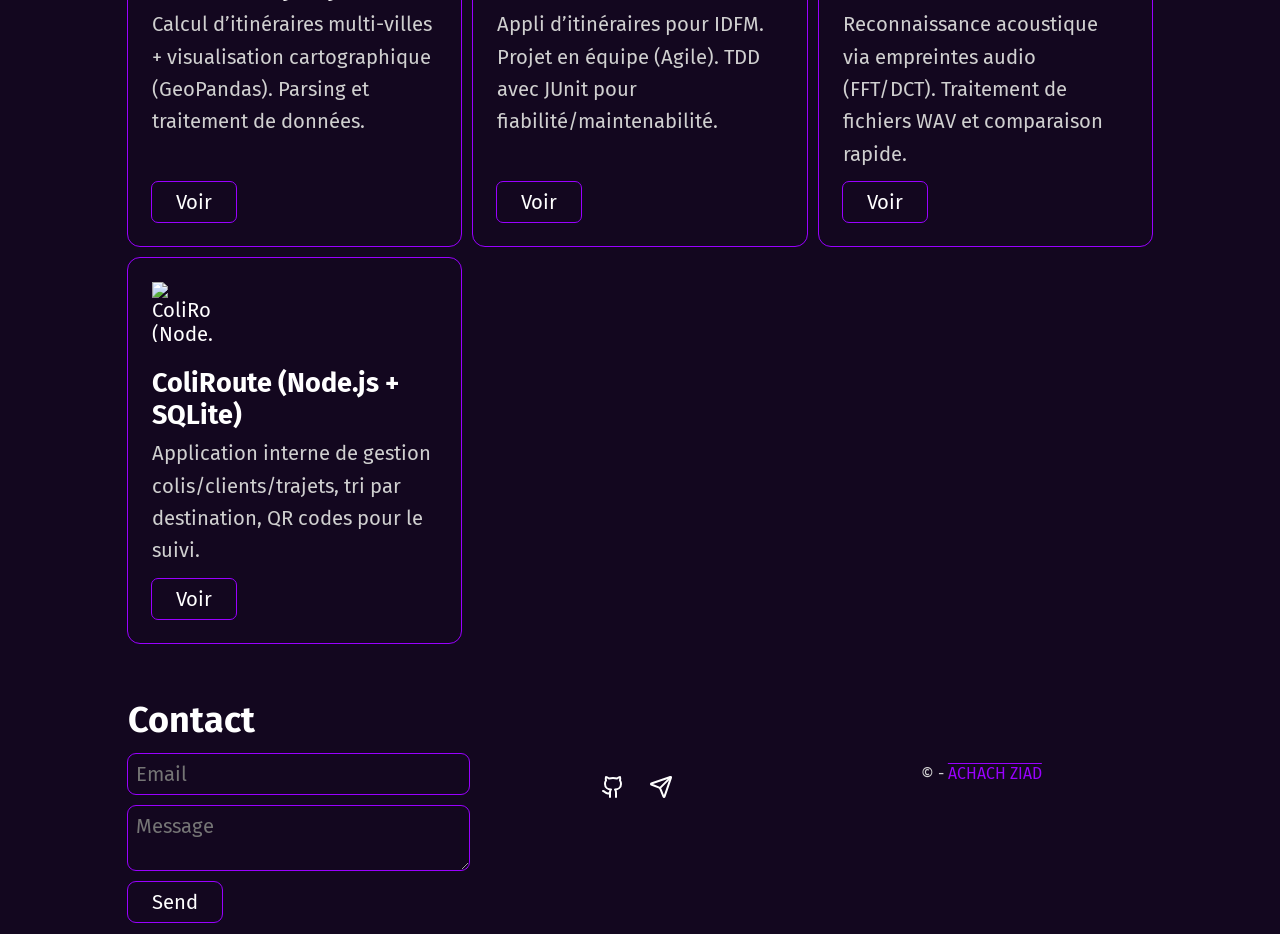
==== commit 488026d2: "Photo + index change" ====
--- a/index.html
+++ b/index.html
@@ -34,9 +34,9 @@
     <header>
       <nav>
         <ul>
-          <li><a title="About" href="#about-section">About</a></li>
-          <li><a title="Expertise" href="#expertise-section">Expertise</a></li>
-          <li><a title="Projects" href="#projects-section">Projects</a></li>
+          <li><a title="About" href="#about">A propros</a></li>
+          <li><a title="Expertise" href="#expertise-section">Stack technique</a></li>
+          <li><a title="Projects" href="#projects-section">Projets</a></li>
           <li><a title="Contact" href="#contact-section">Contact</a></li>
         </ul>
       </nav>
@@ -44,7 +44,6 @@
     <main>
       <section id="hero-section">
         <div id="hero-left">
-          <span class="small-text">Hello it's me </span>
           <h1>ACHACH <br /><span>ZIAD</span></h1>
           <span>
             <span id="typing-text">Blogger</span>
@@ -53,36 +52,26 @@
         </div>
         <div id="hero-right">
           <div id="ring">
-            <img src="https://github.com/achachziad.png" alt="ACHACH ZIAD" />
+            <img src="./assets/pp.svg" alt="ACHACH ZIAD" />
           </div>
         </div>
-      </section>
-      <section id="about-section">
-        <article>
-          <h2>About Me</h2>
-          <p>
-            I'm ACHACH Ziad, a professional with extensive experience in
-            <span>crafting user-friendly websites </span>and powerful
-            <span>Android applications</span>. I can help you bring your digital
-            ideas to life, whether it's a sleek and modern website, a
-            feature-rich mobile app, or both!
-          </p>
-          <ul>
-            <li>
-              <b>Website Design:</b> I specialize in creating visually appealing
-              and functional websites that cater to your specific needs and
-              target audience.
-            </li>
-            <li>
-              <b>Android App Development:</b> I have the expertise to build
-              custom Android applications that are tailored to your unique
-              requirements and deliver a seamless user experience.
-            </li>
-          </ul>
-        </article>
-      </section>
+      </section><section id="about">
+      <h2>À propos</h2>
+      <p>
+        Je m’appelle <strong>Ziad ACHACH</strong>, étudiant en Master 2 Informatique à l’Université Paris Cité
+        (parcours Informatique pour la mobilité). Passionné par le développement back-end,
+        l’algorithmique et les bases de données, je recherche un stage de 4 à 6 mois à partir de mars 2026.
+      </p>
+      <p>
+        J’ai travaillé sur des projets académiques et personnels allant du calcul d’itinéraires en transport
+        (Java, Python) à la reconnaissance audio (C++), ainsi que sur le développement d’applications
+        web complètes (Node.js, SQLite).
+      </p>
+    </section>
+
+
       <section id="expertise-section">
-        <h2>Expertise</h2>
+        <h2>Stack Technique</h2>
         <div id="expertise-card-container">
           <!-- code from dynamically ./assets/script/experties.js -->
         </div>
@@ -129,7 +118,7 @@
           <div id="copyright">
             © - <a title="ACHACH ZIAD" href="https://achachziad.github.io/">ACHACH ZIAD</a>
           </div>
-
+        </div>
       </section>
 
       <div id="settings-container">
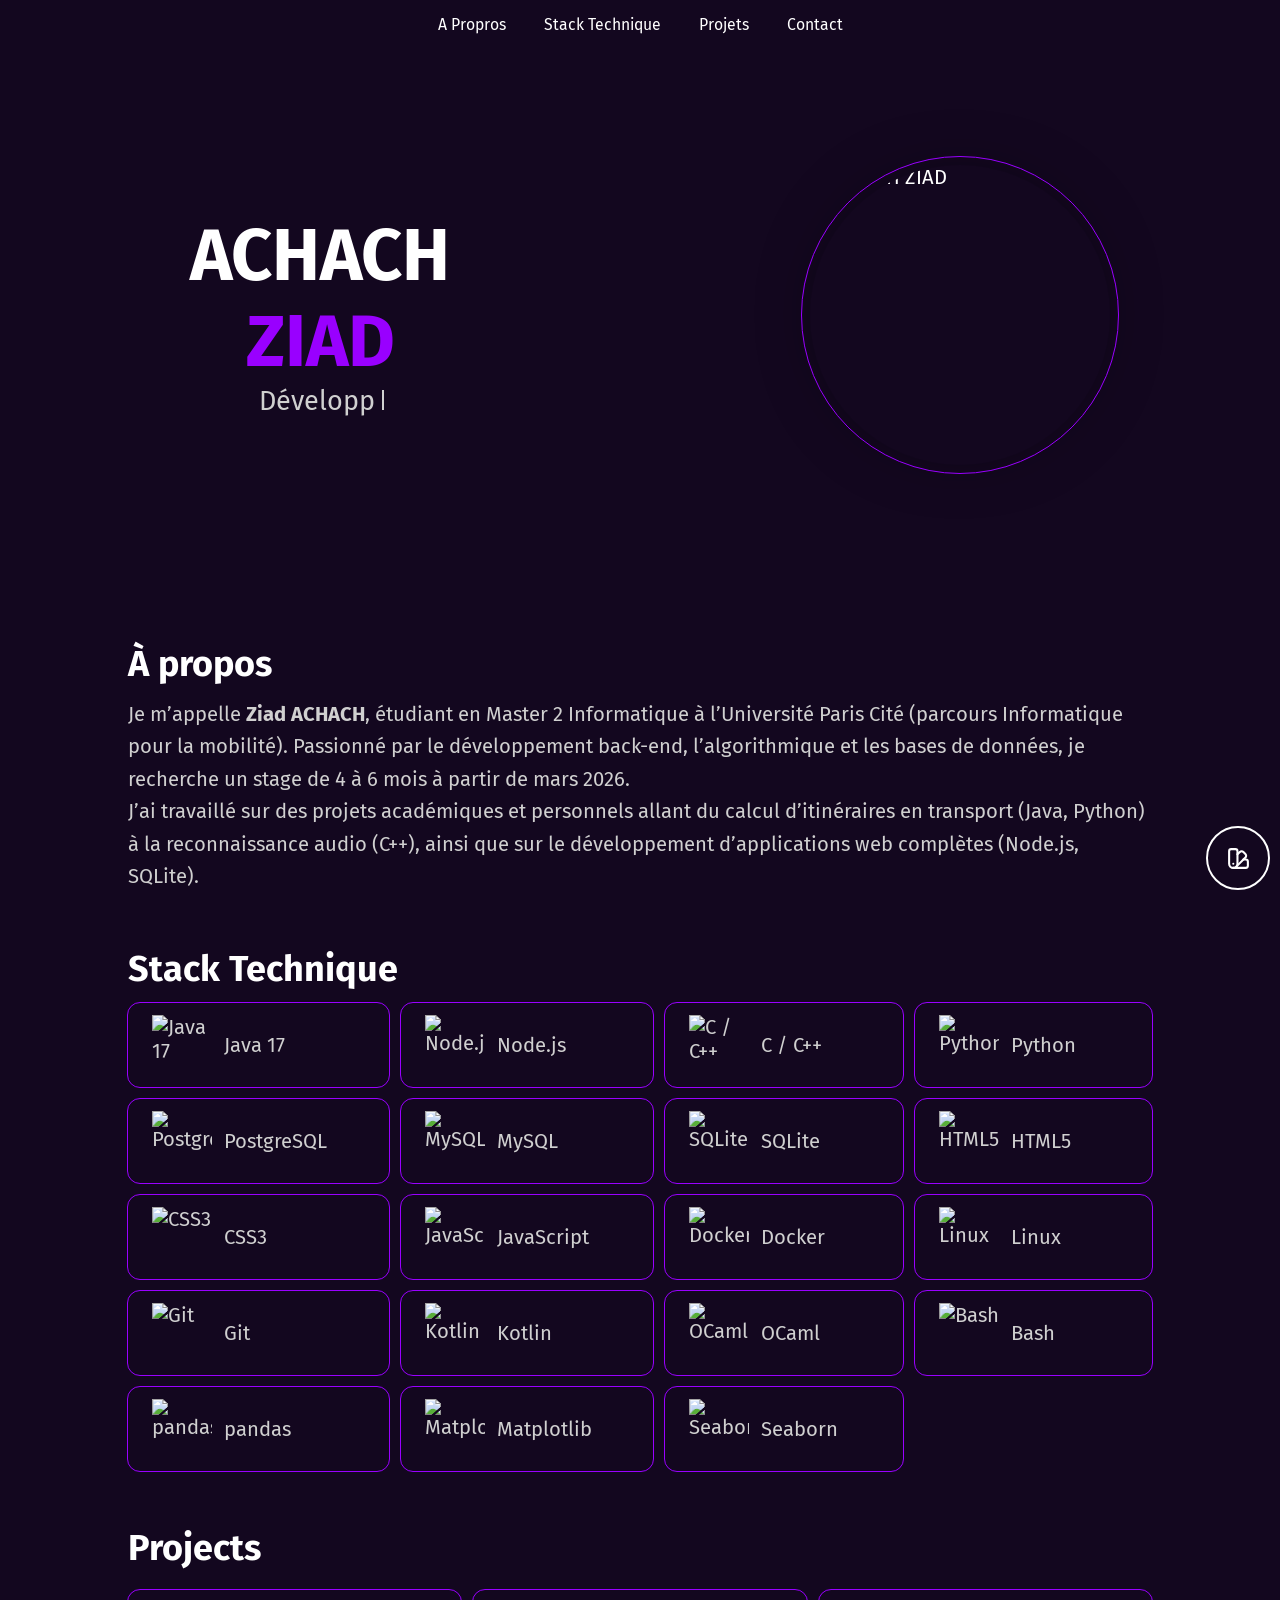
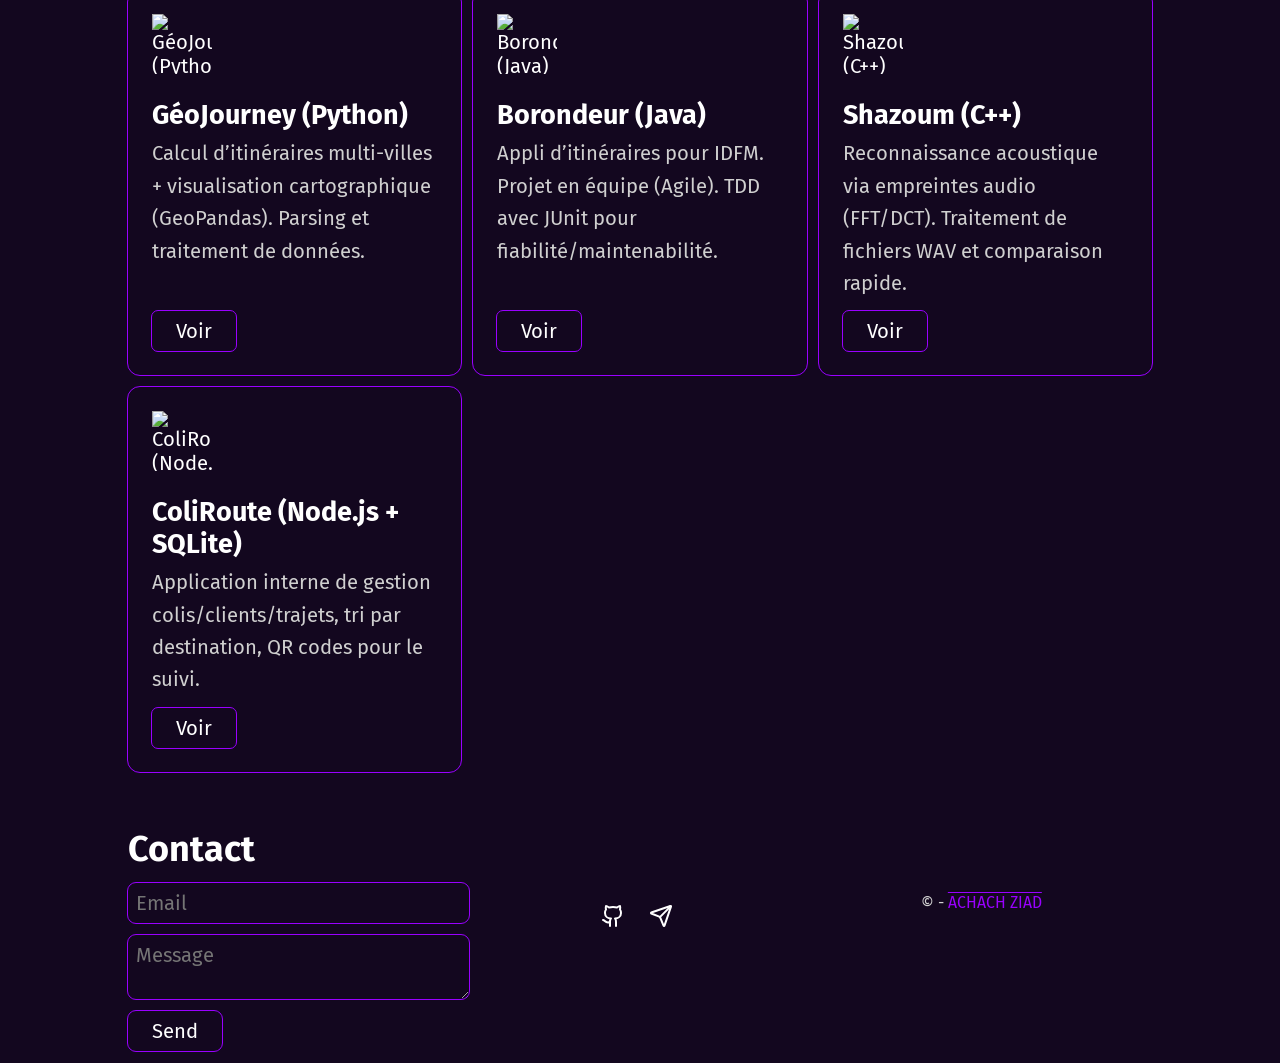
==== commit ad9005cf: "Photo + index change" ====
--- a/index.html
+++ b/index.html
@@ -34,7 +34,7 @@
     <header>
       <nav>
         <ul>
-          <li><a title="About" href="#about">A propros</a></li>
+          <li><a title="About" href="#about-section">A propros</a></li>
           <li><a title="Expertise" href="#expertise-section">Stack technique</a></li>
           <li><a title="Projects" href="#projects-section">Projets</a></li>
           <li><a title="Contact" href="#contact-section">Contact</a></li>
@@ -55,7 +55,7 @@
             <img src="./assets/pp.svg" alt="ACHACH ZIAD" />
           </div>
         </div>
-      </section><section id="about">
+      </section><section id="about-section">
       <h2>À propos</h2>
       <p>
         Je m’appelle <strong>Ziad ACHACH</strong>, étudiant en Master 2 Informatique à l’Université Paris Cité
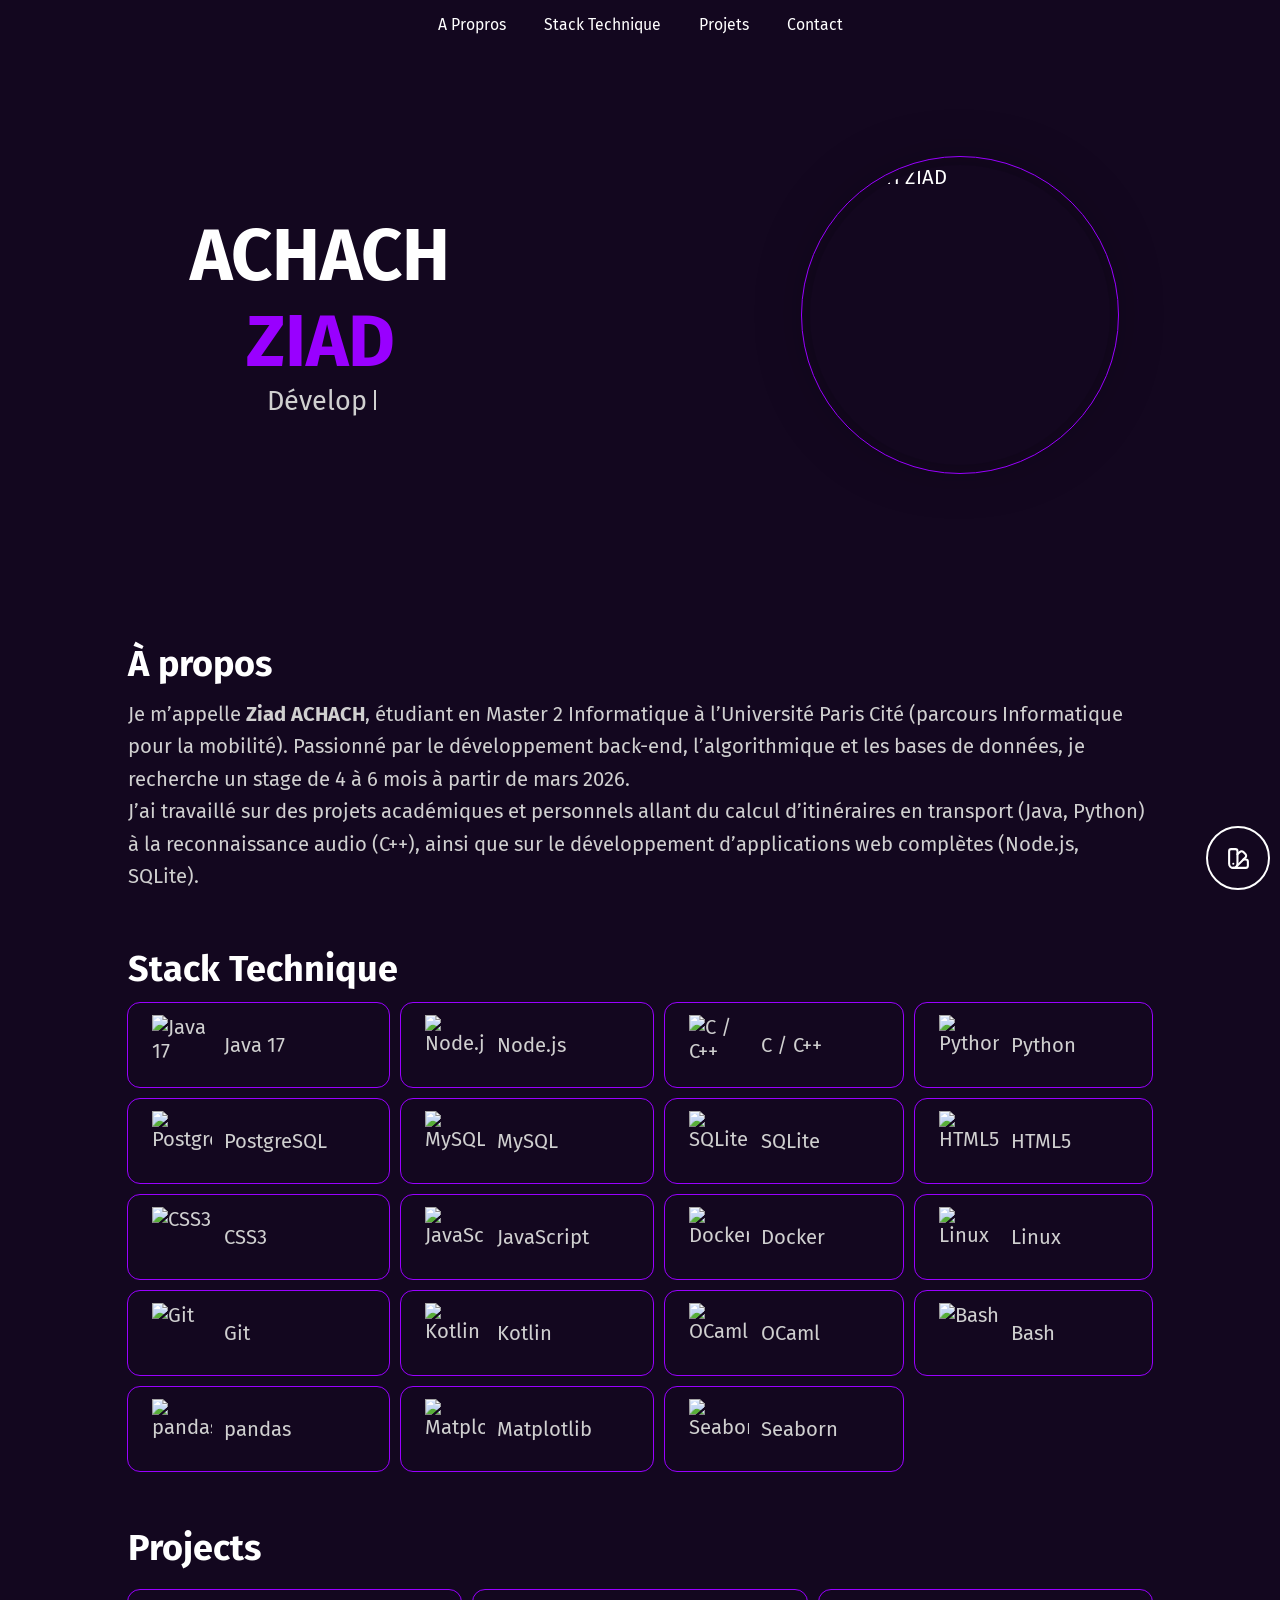
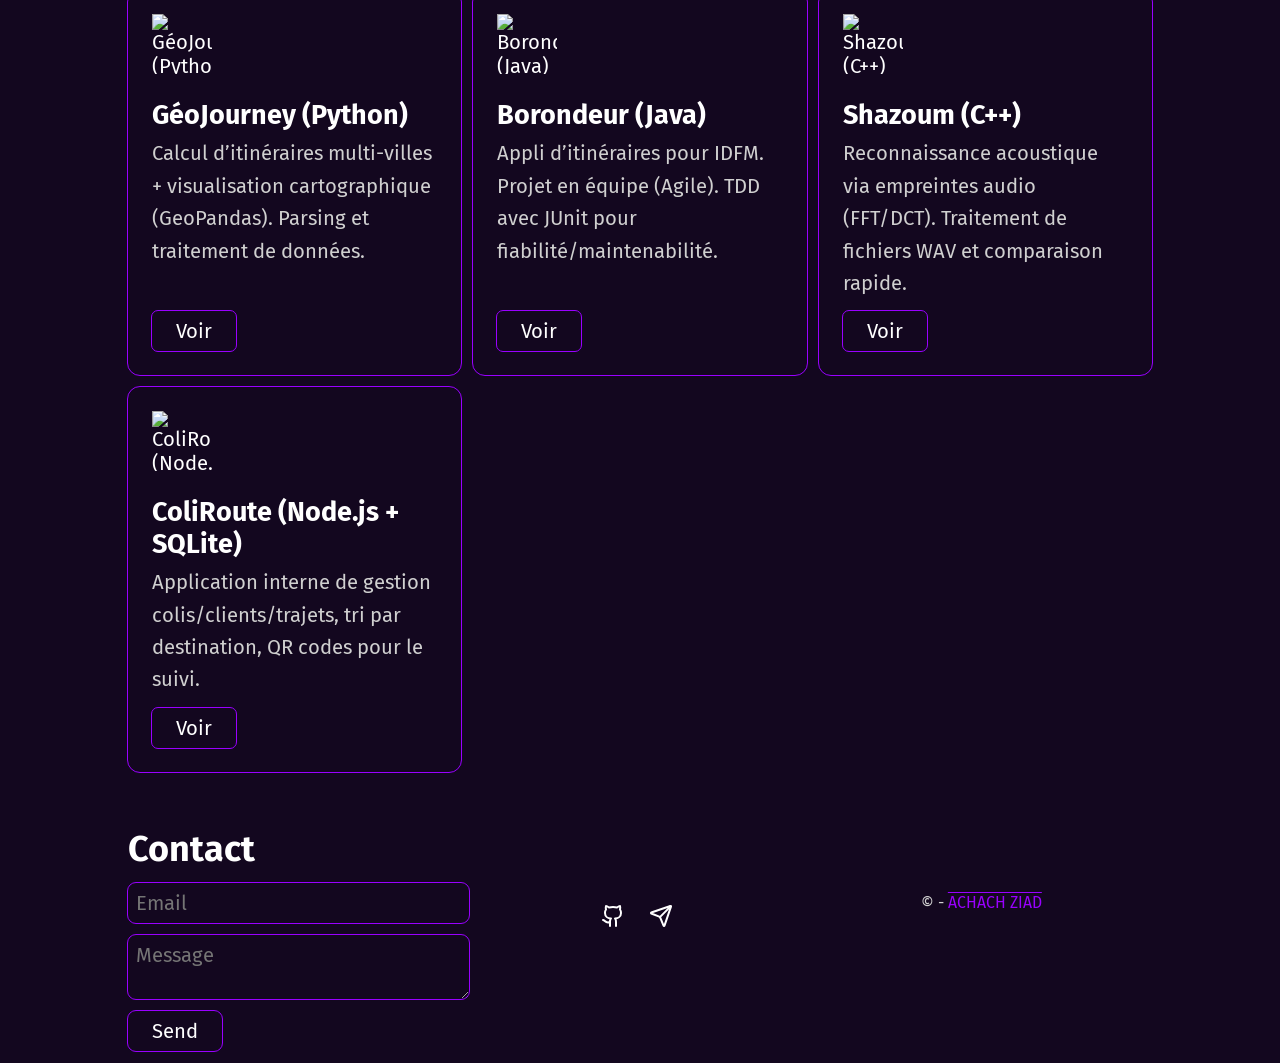
==== commit 88f889a4: "Photo + index change" ====
--- a/index.html
+++ b/index.html
@@ -52,7 +52,7 @@
         </div>
         <div id="hero-right">
           <div id="ring">
-            <img src="./assets/pp.svg" alt="ACHACH ZIAD" />
+            <img src="./assets/img/pp.jpg" alt="ACHACH ZIAD" />
           </div>
         </div>
       </section><section id="about-section">
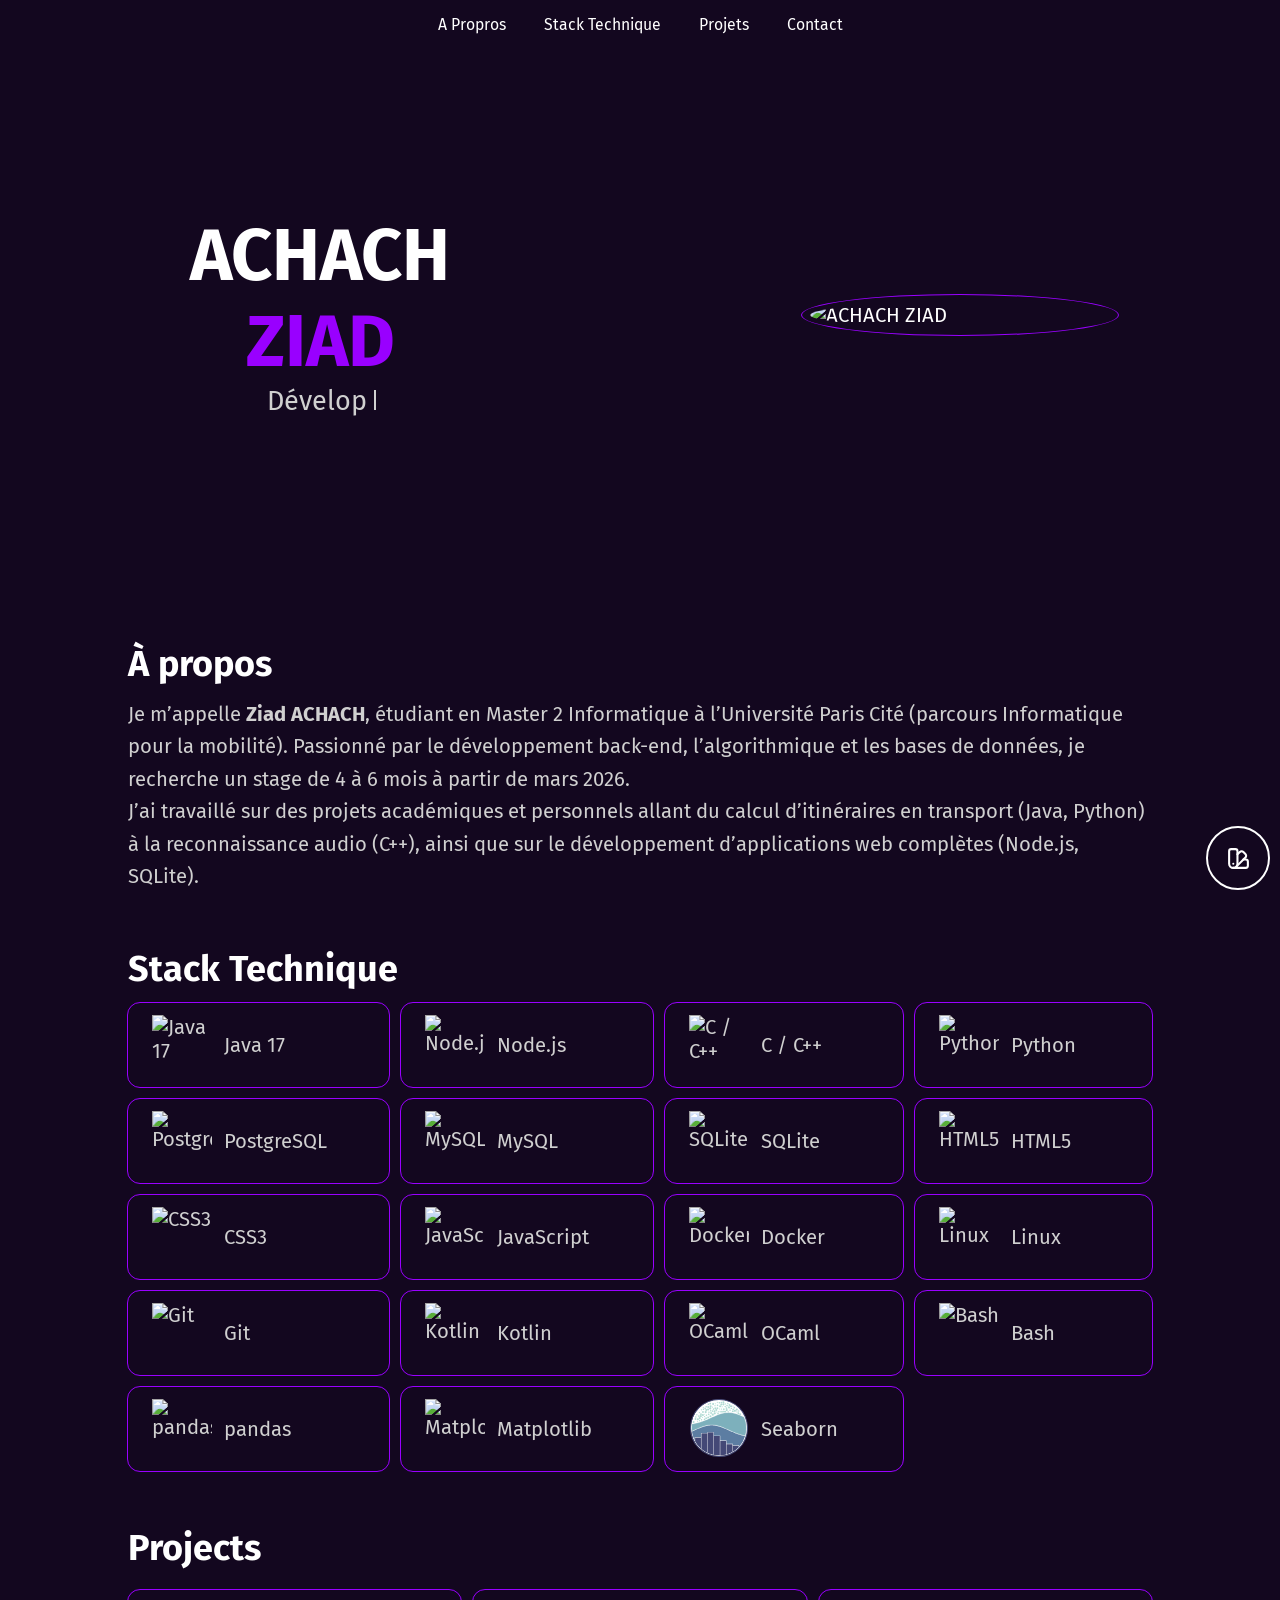
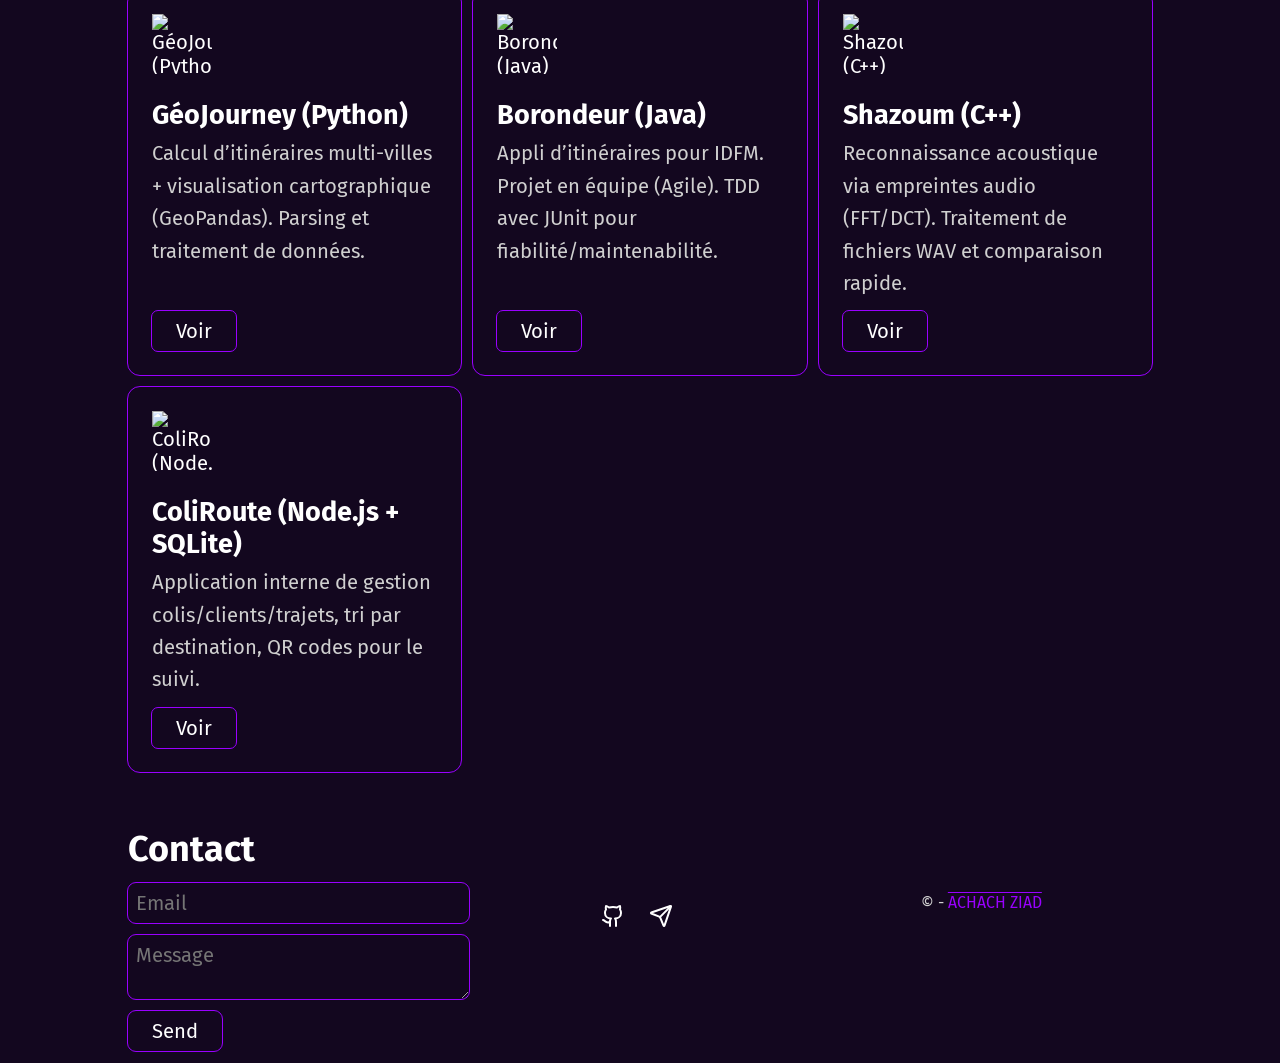
==== commit fd276b35: "icone" ====
--- a/index.html
+++ b/index.html
@@ -16,6 +16,8 @@
   <meta property="og:site_name" content="achachziad.github.io" />
   <meta property="og:locale" content="fr_FR" />
   <meta name="theme-color" content="#151414" />
+  <link rel="icon" type="image/png" href="./assets/img/favicons.png">
+  <link rel="shortcut icon" href="./assets/img/favicons.png">
   <link rel="canonical" href="https://achachziad.github.io/" />
   <meta name="robots" content="index, follow" />
 
--- a/assets/style/style.css
+++ b/assets/style/style.css
@@ -172,8 +172,16 @@
     margin-bottom: 25px;
   }
 }
+
+.hero img {
+  display: block;
+  margin: 40px auto 0 auto;
+  border-radius: 50%;
+  object-fit: cover;
+  max-width: 200px;
+}
+
 main #hero-section #hero-right img {
-  height: 300px;
   width: 300px;
   object-fit: cover;
   border-radius: 50%;
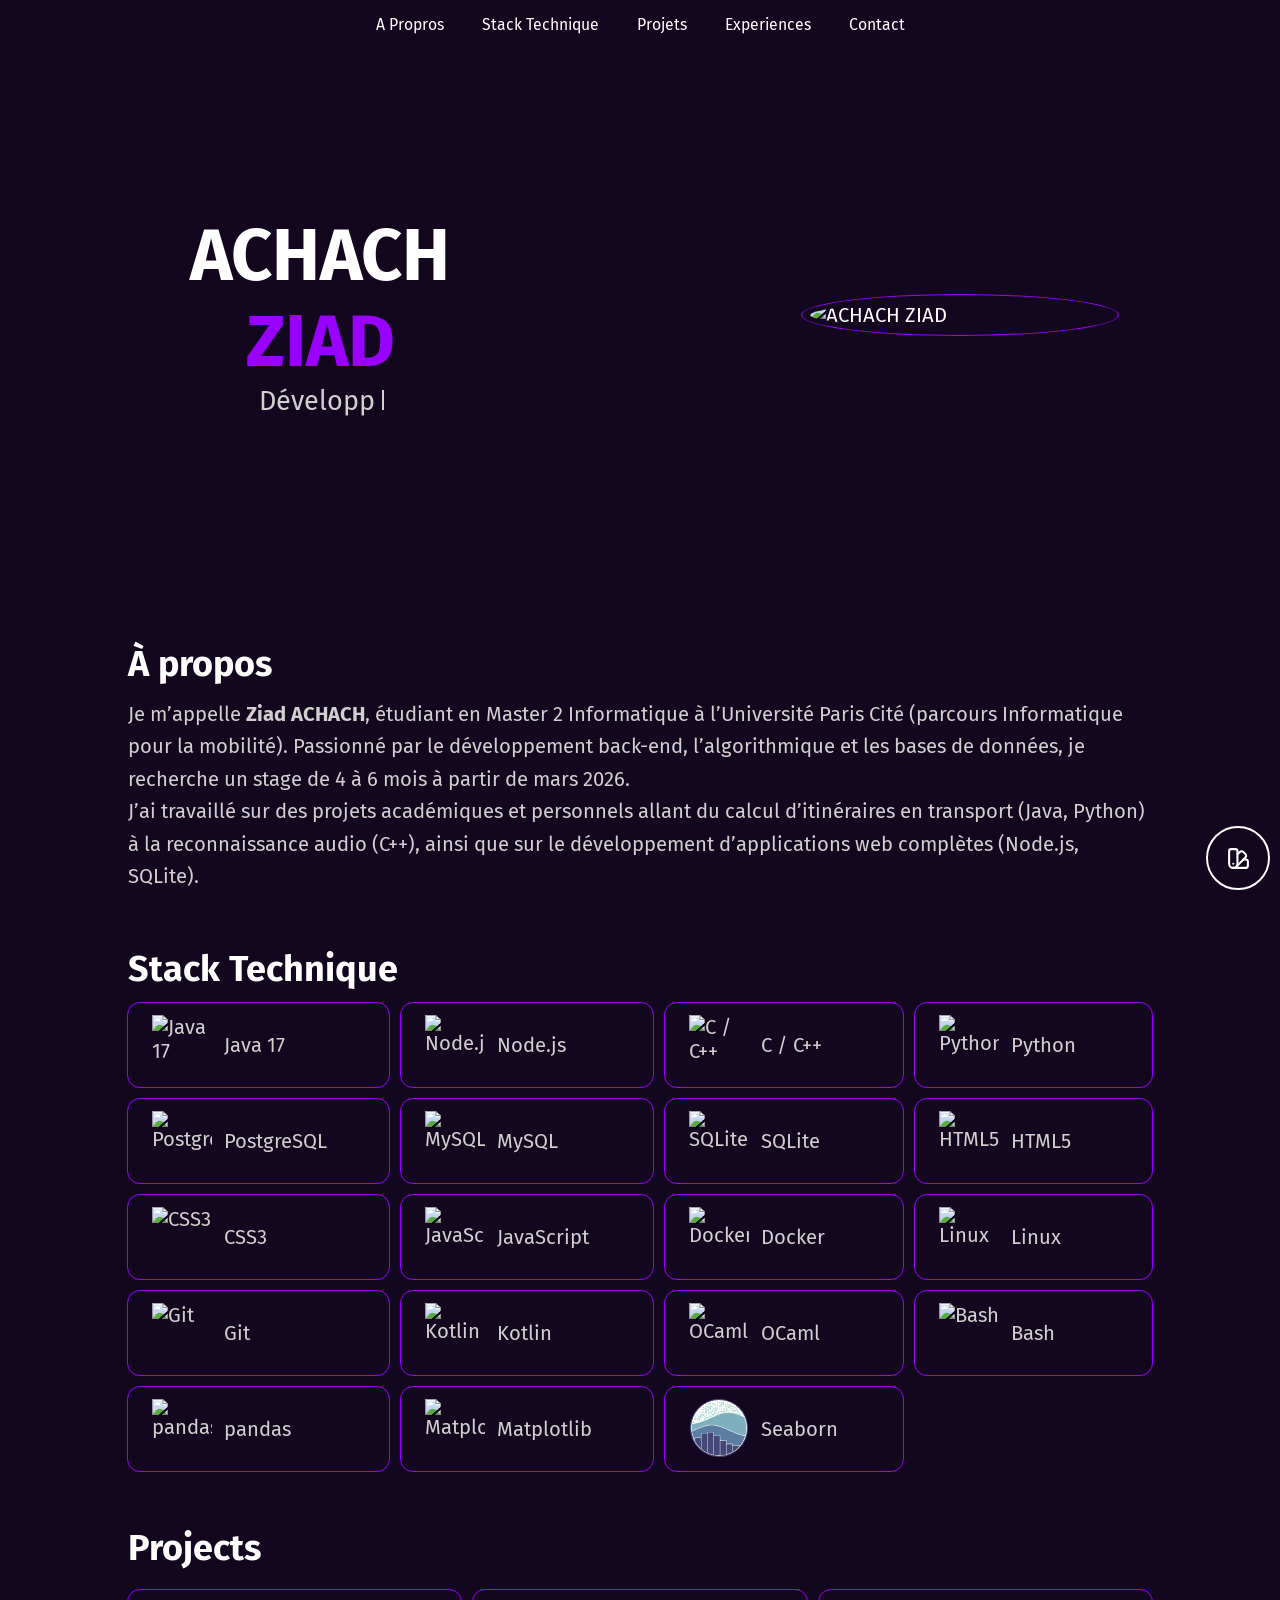
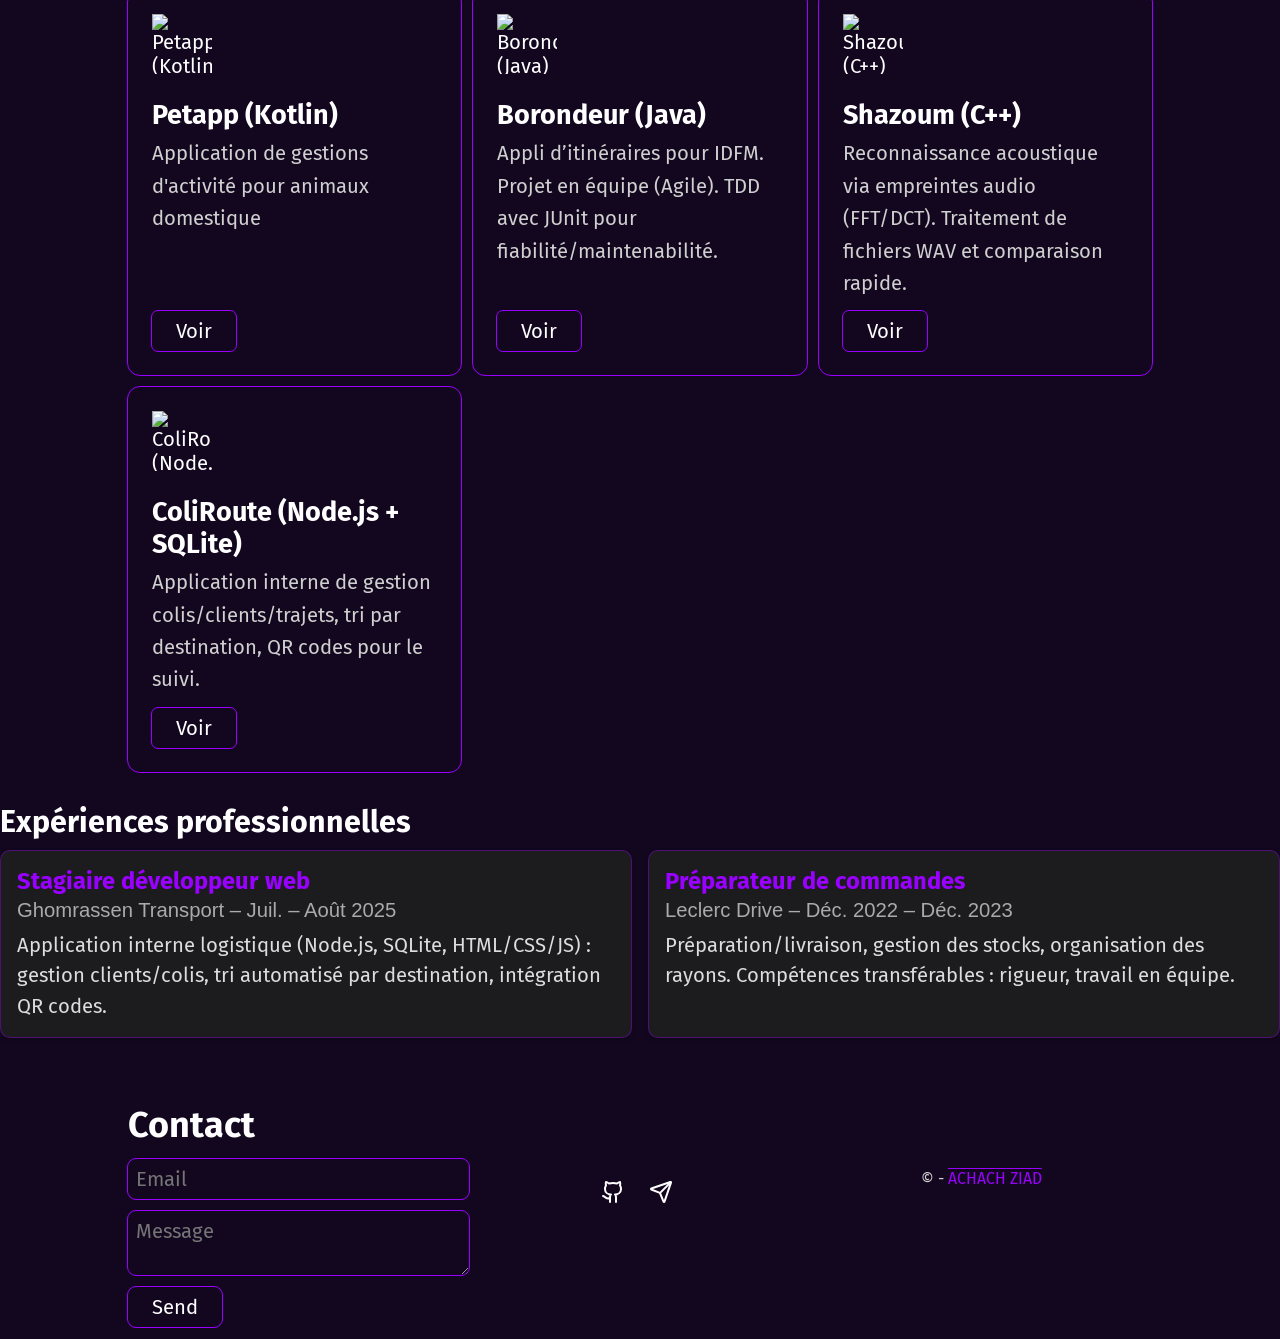
==== commit 4ab863fe: "Ajout experience + modification du html" ====
--- a/index.html
+++ b/index.html
@@ -39,6 +39,7 @@
           <li><a title="About" href="#about-section">A propros</a></li>
           <li><a title="Expertise" href="#expertise-section">Stack technique</a></li>
           <li><a title="Projects" href="#projects-section">Projets</a></li>
+          <li><a title="Experience" href="#experience">Experiences</a></li>
           <li><a title="Contact" href="#contact-section">Contact</a></li>
         </ul>
       </nav>
@@ -83,6 +84,10 @@
         <div id="projects-card-container">
           <!-- code from dynamically ./assets/script/projects.js -->
         </div>
+      </section>
+      <section id="experience">
+        <h2>Expériences professionnelles</h2>
+        <div id="experience-card-container"></div>
       </section>
     </main>
     <footer>
@@ -145,6 +150,8 @@
     <script src="./assets/script/projects.js"></script>
     <script src="./assets/script/send.js"></script>
     <script src="./assets/script/typeing.js"></script>
+    <script src="./assets/script/experiences.js"></script>
+
 
     <script type="application/ld+json">
       {
--- a/assets/style/style.css
+++ b/assets/style/style.css
@@ -24,8 +24,8 @@
 h4,
 h5,
 h6 {
-  margin: 0%;
-  padding: 0%;
+  margin: 0;
+  padding: 0;
 }
 
 p {
@@ -56,8 +56,8 @@
   # ROOT, HTML, Body.
   --------------------------------------------------------------*/
 * {
-  padding: 0%;
-  margin: 0%;
+  padding: 0;
+  margin: 0;
   box-sizing: border-box;
 }
 
@@ -180,15 +180,14 @@
   object-fit: cover;
   max-width: 200px;
 }
-
-main #hero-section #hero-right img {
-  width: 300px;
+#hero-section #hero-right img {
+  width: 300px;       /* largeur fixe */
+  height: auto;       /* hauteur auto => garde proportions naturelles */
   object-fit: cover;
   border-radius: 50%;
-  -webkit-box-shadow: -1px -1px 64px -13px rgba(0, 0, 0, 0.38);
-  -moz-box-shadow: -1px -1px 64px -13px rgba(0, 0, 0, 0.38);
-  box-shadow: -1px -1px 64px -13px rgba(0, 0, 0, 0.38);
-}
+  box-shadow: 1px 1px 64px -13px rgba(0,0,0,0.38);
+}
+
 @media (max-width: 575.98px) {
   main #hero-section #hero-right {
     margin-top: 30px;
@@ -226,7 +225,7 @@
   margin: auto;
 }
 main #about-section h2 {
-  margin: 12px 0px 12px;
+  margin: 12px 0 12px;
   font-size: var(--font-size-heading);
 }
 main #about-section p {
@@ -238,7 +237,7 @@
   color: var(--color-primary);
 }
 main #about-section li {
-  margin: 25px 0px 20px;
+  margin: 25px 0 20px;
   line-height: 1.6;
   font-size: var(--font-size-body);
   color: var(--color-text-gray);
@@ -341,7 +340,6 @@
   border: none;
   outline: 1px solid var(--color-primary);
   background: transparent;
-  color: var(--color-text);
   transition: all 0.8s;
 }
 main #projects-section #projects-card-container .projects-card a:hover {
@@ -358,7 +356,7 @@
   margin-top: 55px;
 }
 footer #contact-section h2 {
-  margin: 12px 0px;
+  margin: 12px 0;
   font-size: var(--font-size-heading);
 }
 footer #contact-section #contact-container {
@@ -402,7 +400,7 @@
 }
 footer #contact-section #contact-container #contact-form form #message-response {
   font-size: var(--font-size-small);
-  margin: 12px 0px;
+  margin: 12px 0;
   display: block;
   color: var(--color-text-gray);
 }
@@ -443,7 +441,6 @@
   margin: 10px;
 }
 footer #contact-section #copyright a {
-  text-decoration: none;
   color: var(--color-primary);
   text-decoration: overline;
 }
@@ -521,4 +518,53 @@
   pointer-events: none !important; /* Prevents interactions when hidden */
 }
 
+.experience-card {
+  background: #1C1C1E;
+  border: 1px solid var(--color-highlight);
+  border-radius: 10px;
+  padding: 15px;
+  margin: 10px 0;
+  box-shadow: 0 2px 5px rgba(0,0,0,0.2);
+}
+.experience-card h3 {
+  margin: 0;
+  color: var(--color-primary);
+}
+.experience-card h4 {
+  margin: 5px 0;
+  font-weight: normal;
+  color: #aaa;
+}
+.experience-card p {
+  margin: 0;
+}
+/* Section spacing */
+#experience { margin: 32px 0; }
+
+/* Grille identique aux projets */
+#experience-card-container{
+  display: grid;
+  grid-template-columns: repeat(auto-fit, minmax(260px, 1fr));
+  gap: 16px;
+}
+
+/* Carte expérience = thème du site */
+.experience-card{
+  background: #1C1C1E;                          /* fond comme le reste */
+  border: 1px solid var(--color-highlight);      /* liseré thème */
+  border-radius: 10px;
+  padding: 16px;
+  box-shadow: 0 2px 5px rgba(0,0,0,.2);
+}
+
+/* Titres et texte */
+.experience-card h3{ margin:0 0 4px; color: var(--color-primary); }
+.experience-card h4{
+  margin: 0 0 8px;
+  font-weight: 500;
+  color: #aaa;
+}
+.experience-card p{ margin:0; color:#ddd; line-height:1.5; }
+
+
 /*# sourceMappingURL=style.css.map */
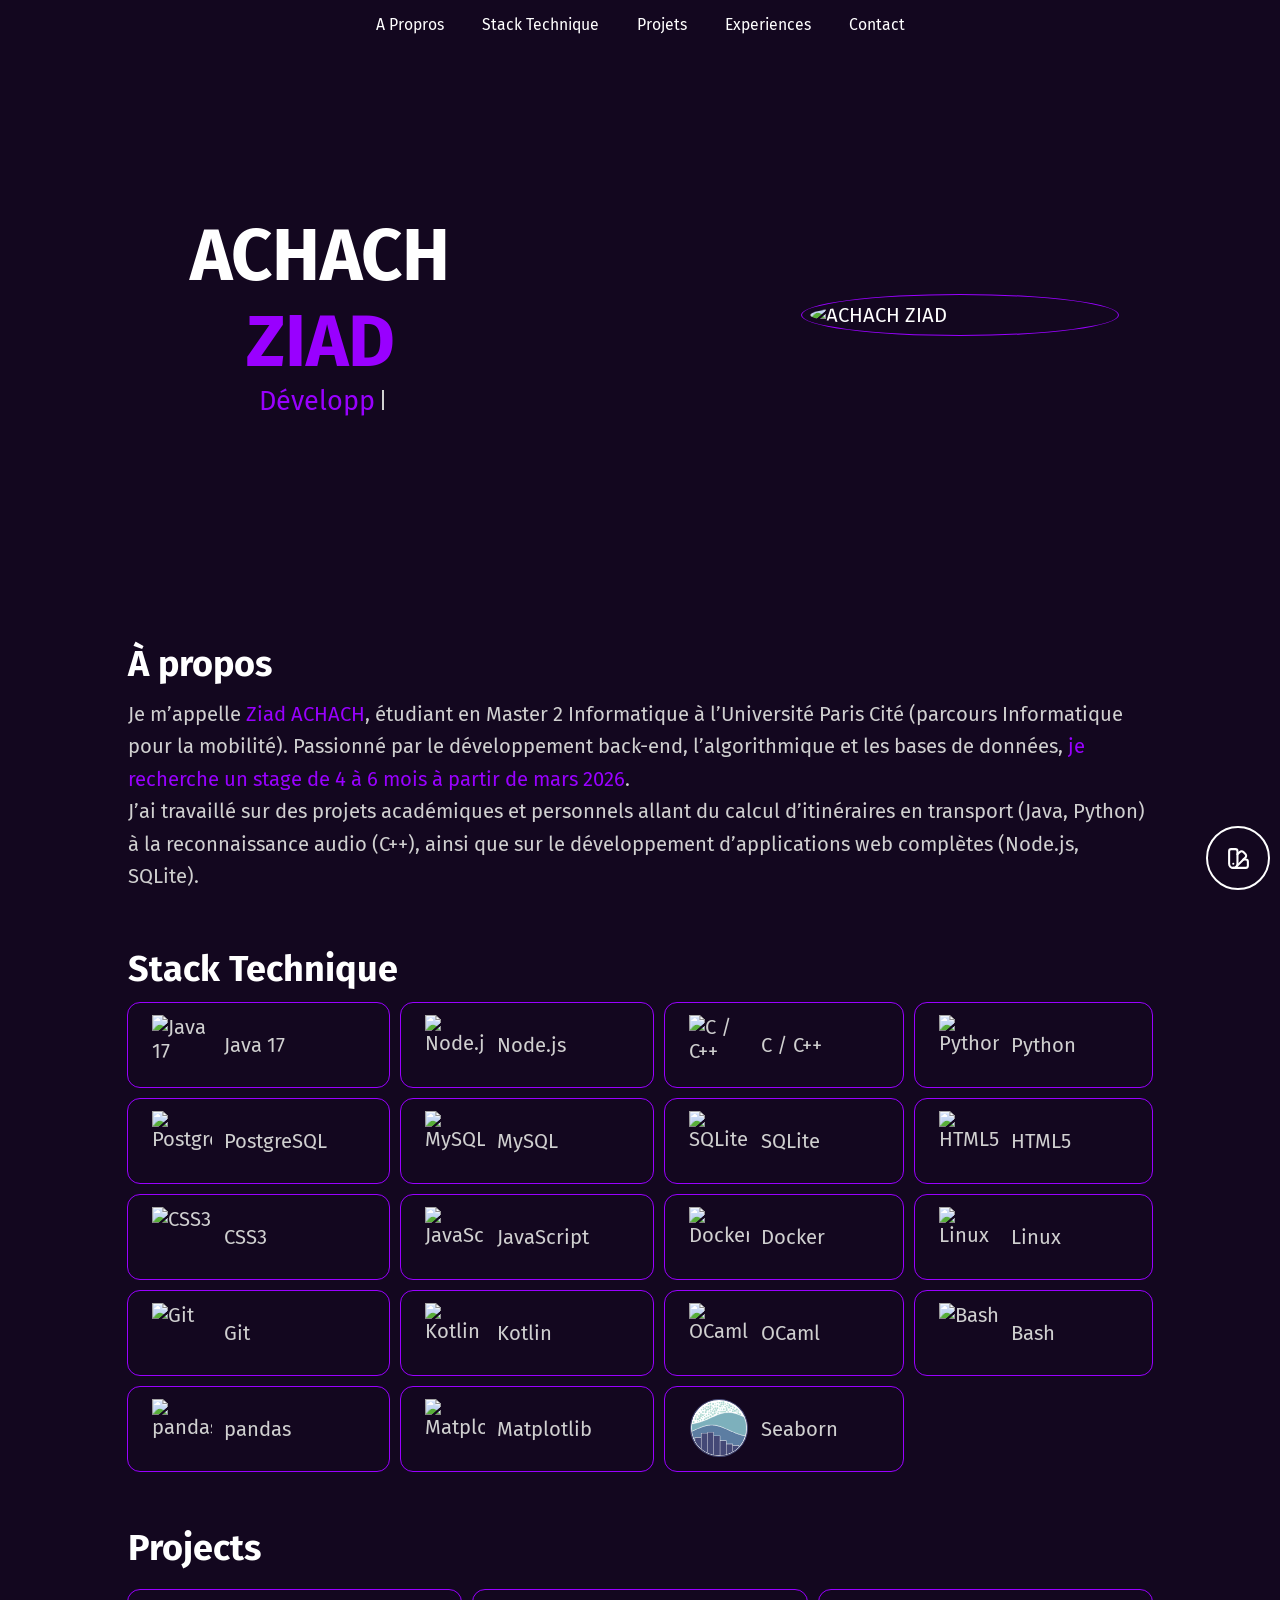
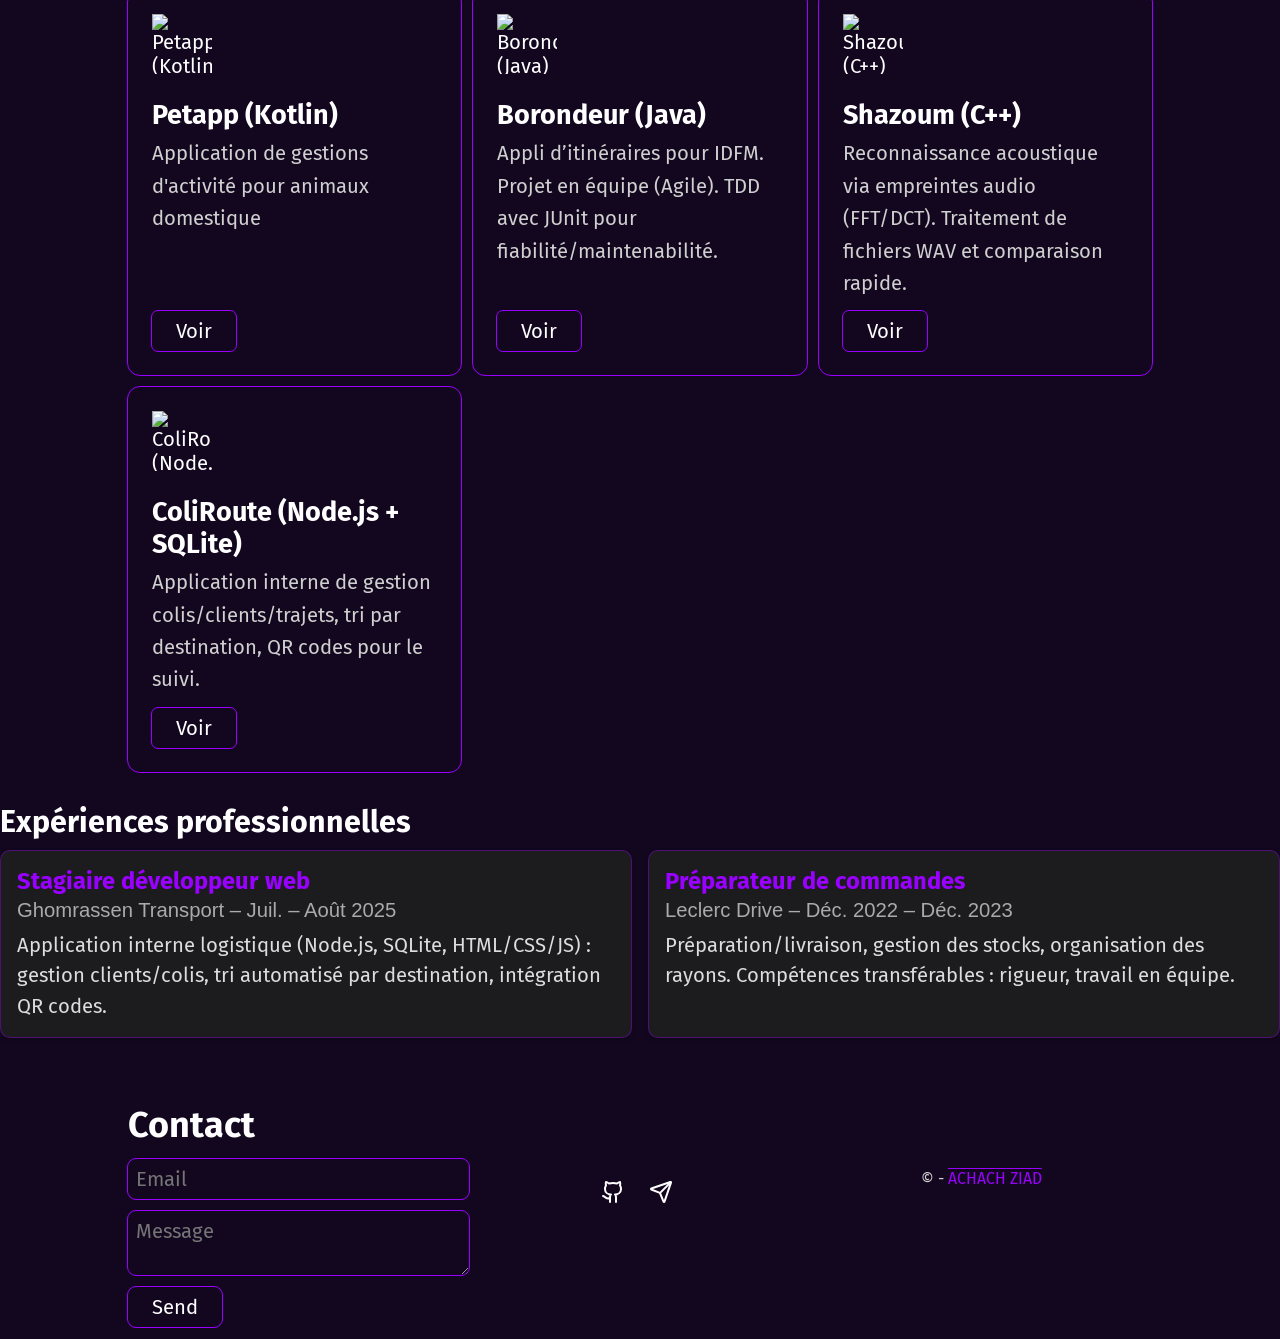
==== commit 7718cb98: "Color change" ====
--- a/index.html
+++ b/index.html
@@ -61,9 +61,9 @@
       </section><section id="about-section">
       <h2>À propos</h2>
       <p>
-        Je m’appelle <strong>Ziad ACHACH</strong>, étudiant en Master 2 Informatique à l’Université Paris Cité
+        Je m’appelle <span>Ziad ACHACH</span>, étudiant en Master 2 Informatique à l’Université Paris Cité
         (parcours Informatique pour la mobilité). Passionné par le développement back-end,
-        l’algorithmique et les bases de données, je recherche un stage de 4 à 6 mois à partir de mars 2026.
+        l’algorithmique et les bases de données, <span>je recherche un stage de 4 à 6 mois à partir de mars 2026</span>.
       </p>
       <p>
         J’ai travaillé sur des projets académiques et personnels allant du calcul d’itinéraires en transport
--- a/assets/style/style.css
+++ b/assets/style/style.css
@@ -444,7 +444,9 @@
   color: var(--color-primary);
   text-decoration: overline;
 }
-
+#hero-section span {
+  color: var(--color-primary) !important;
+}
 /*--------------------------------------------------------------
   # Footer -> Theme Button
   --------------------------------------------------------------*/
